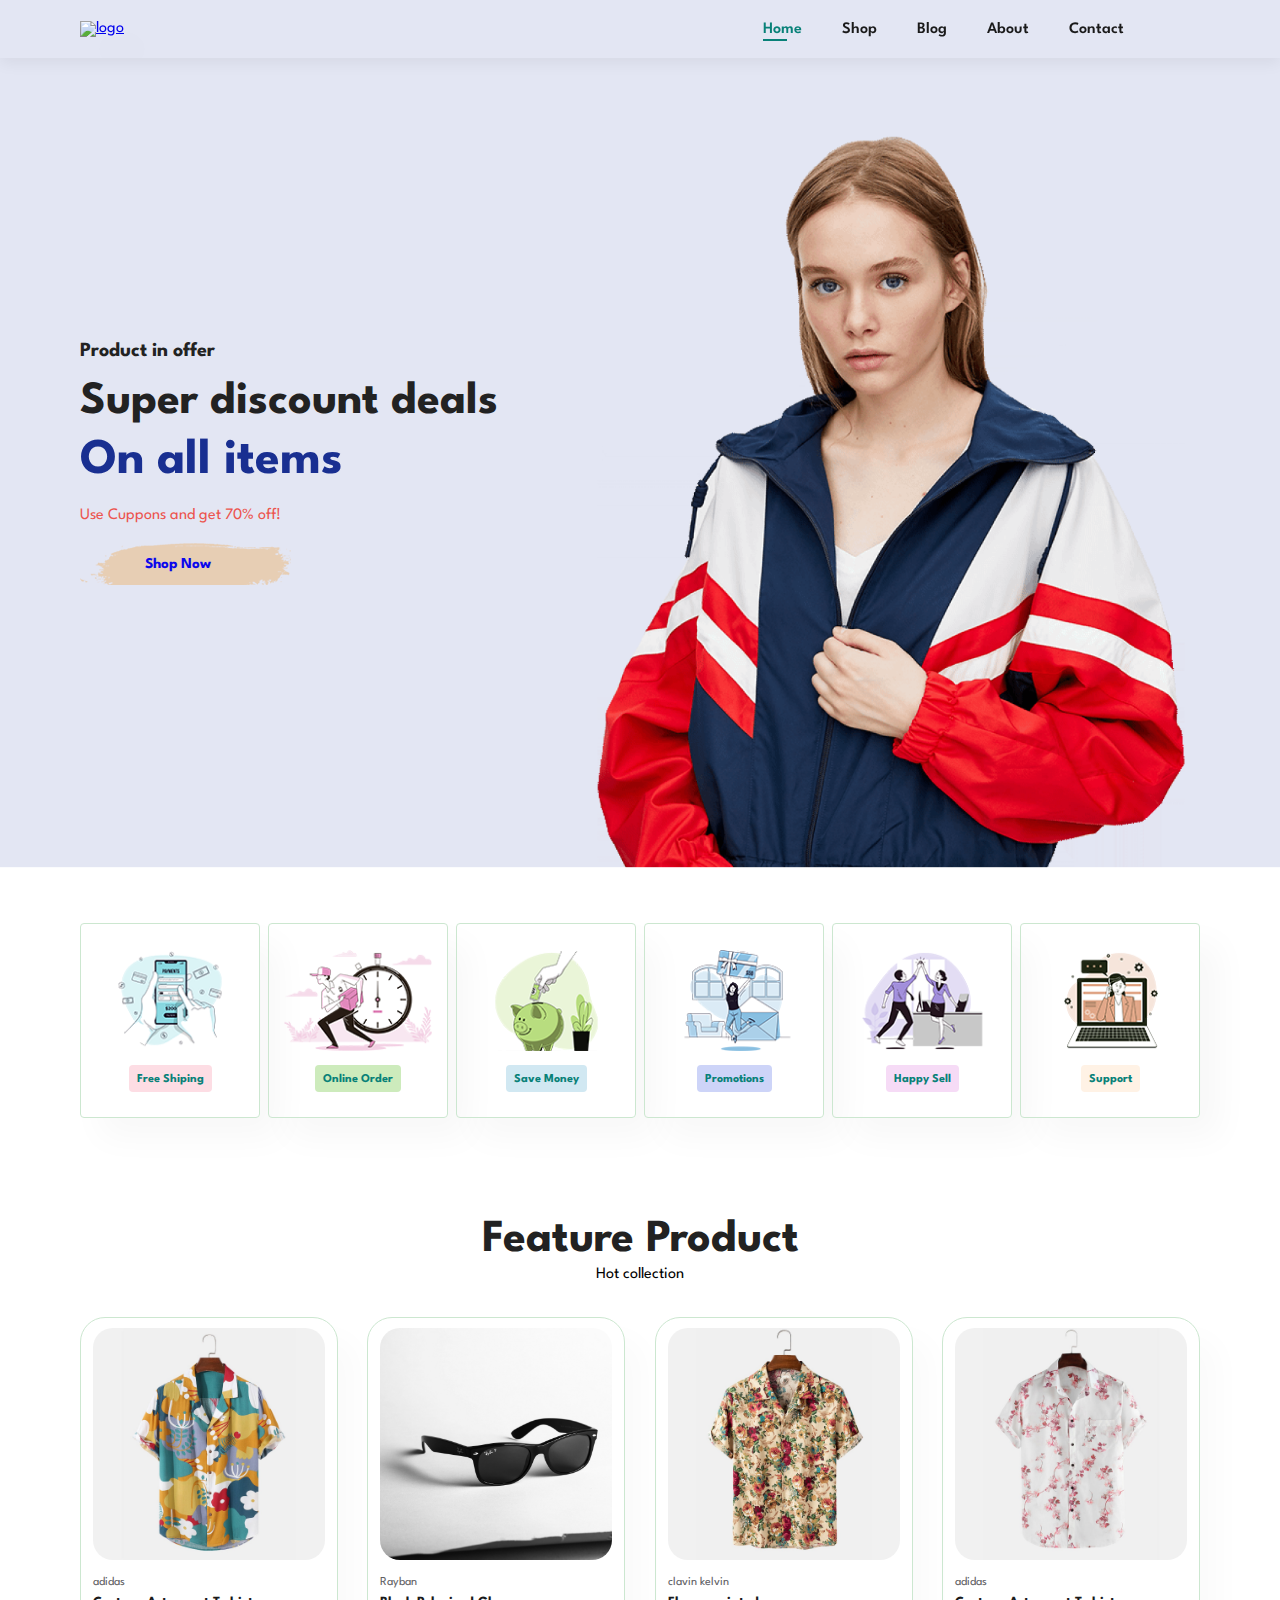
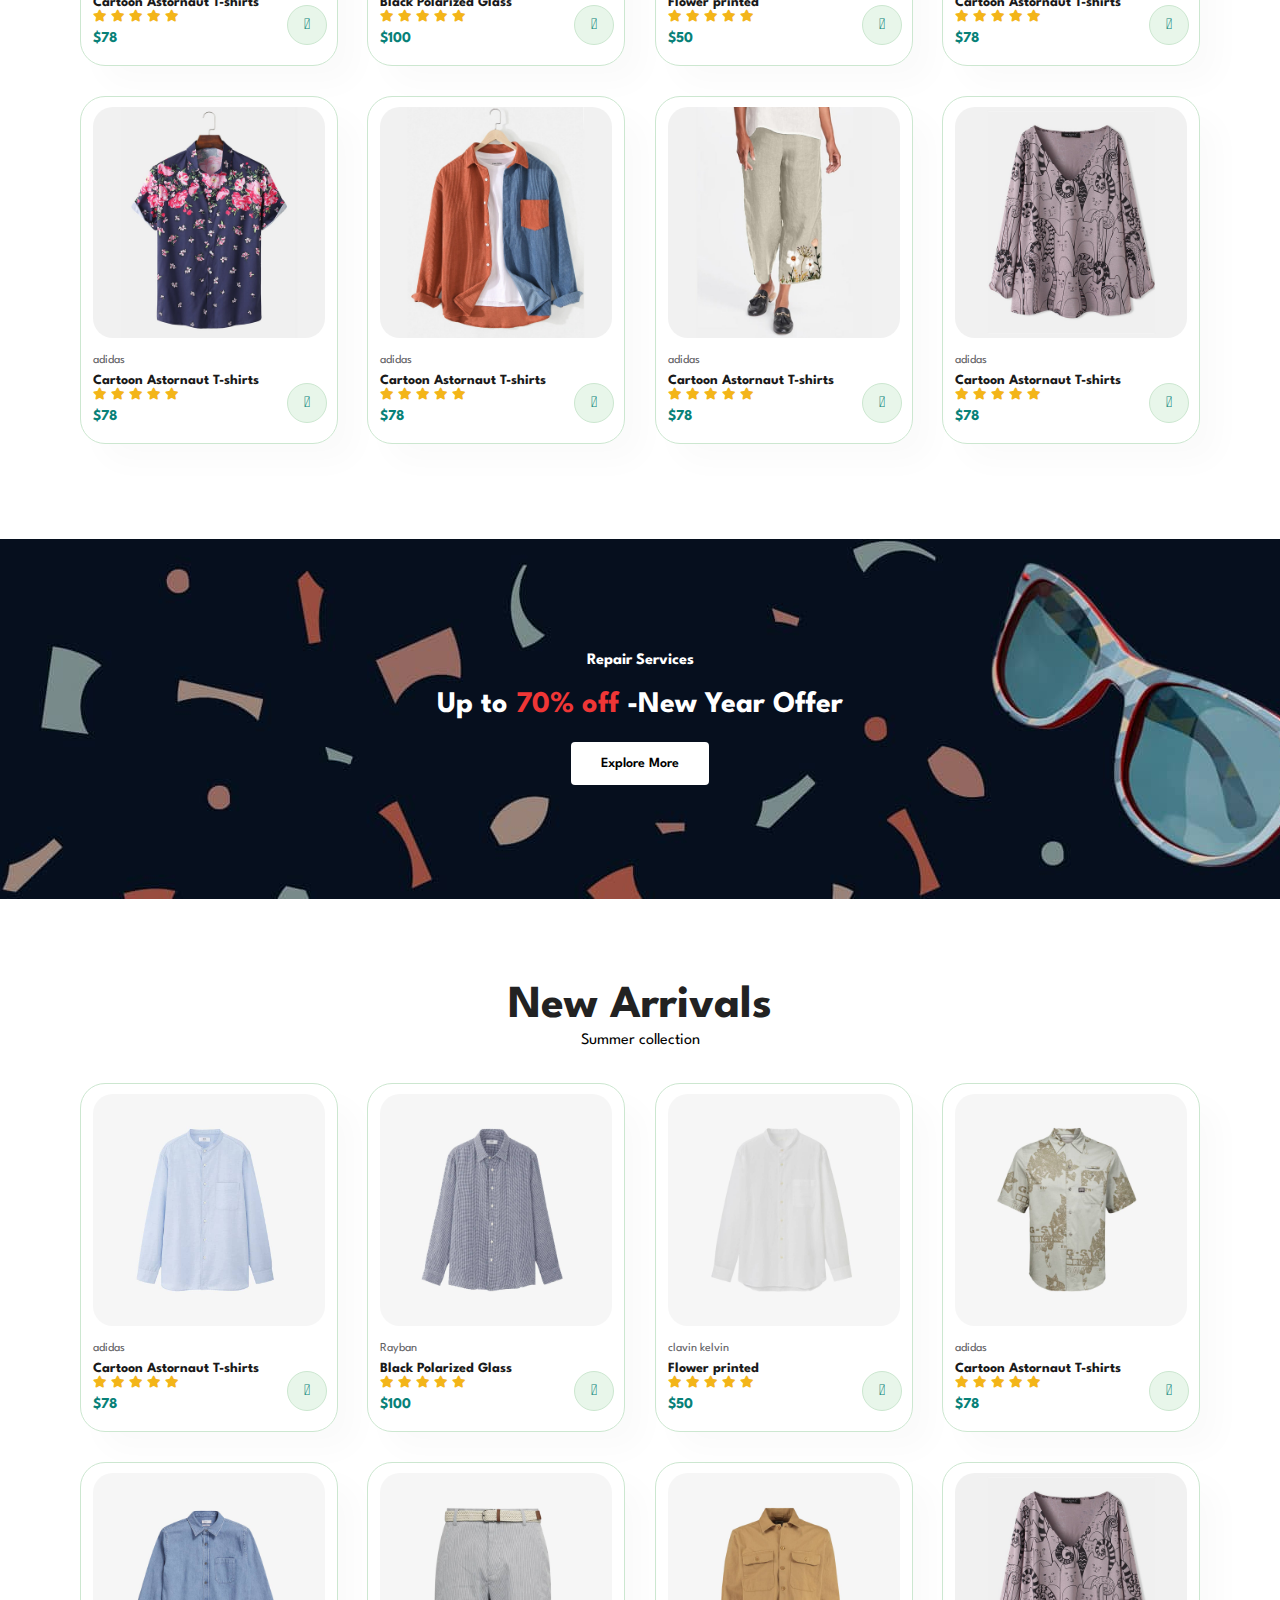
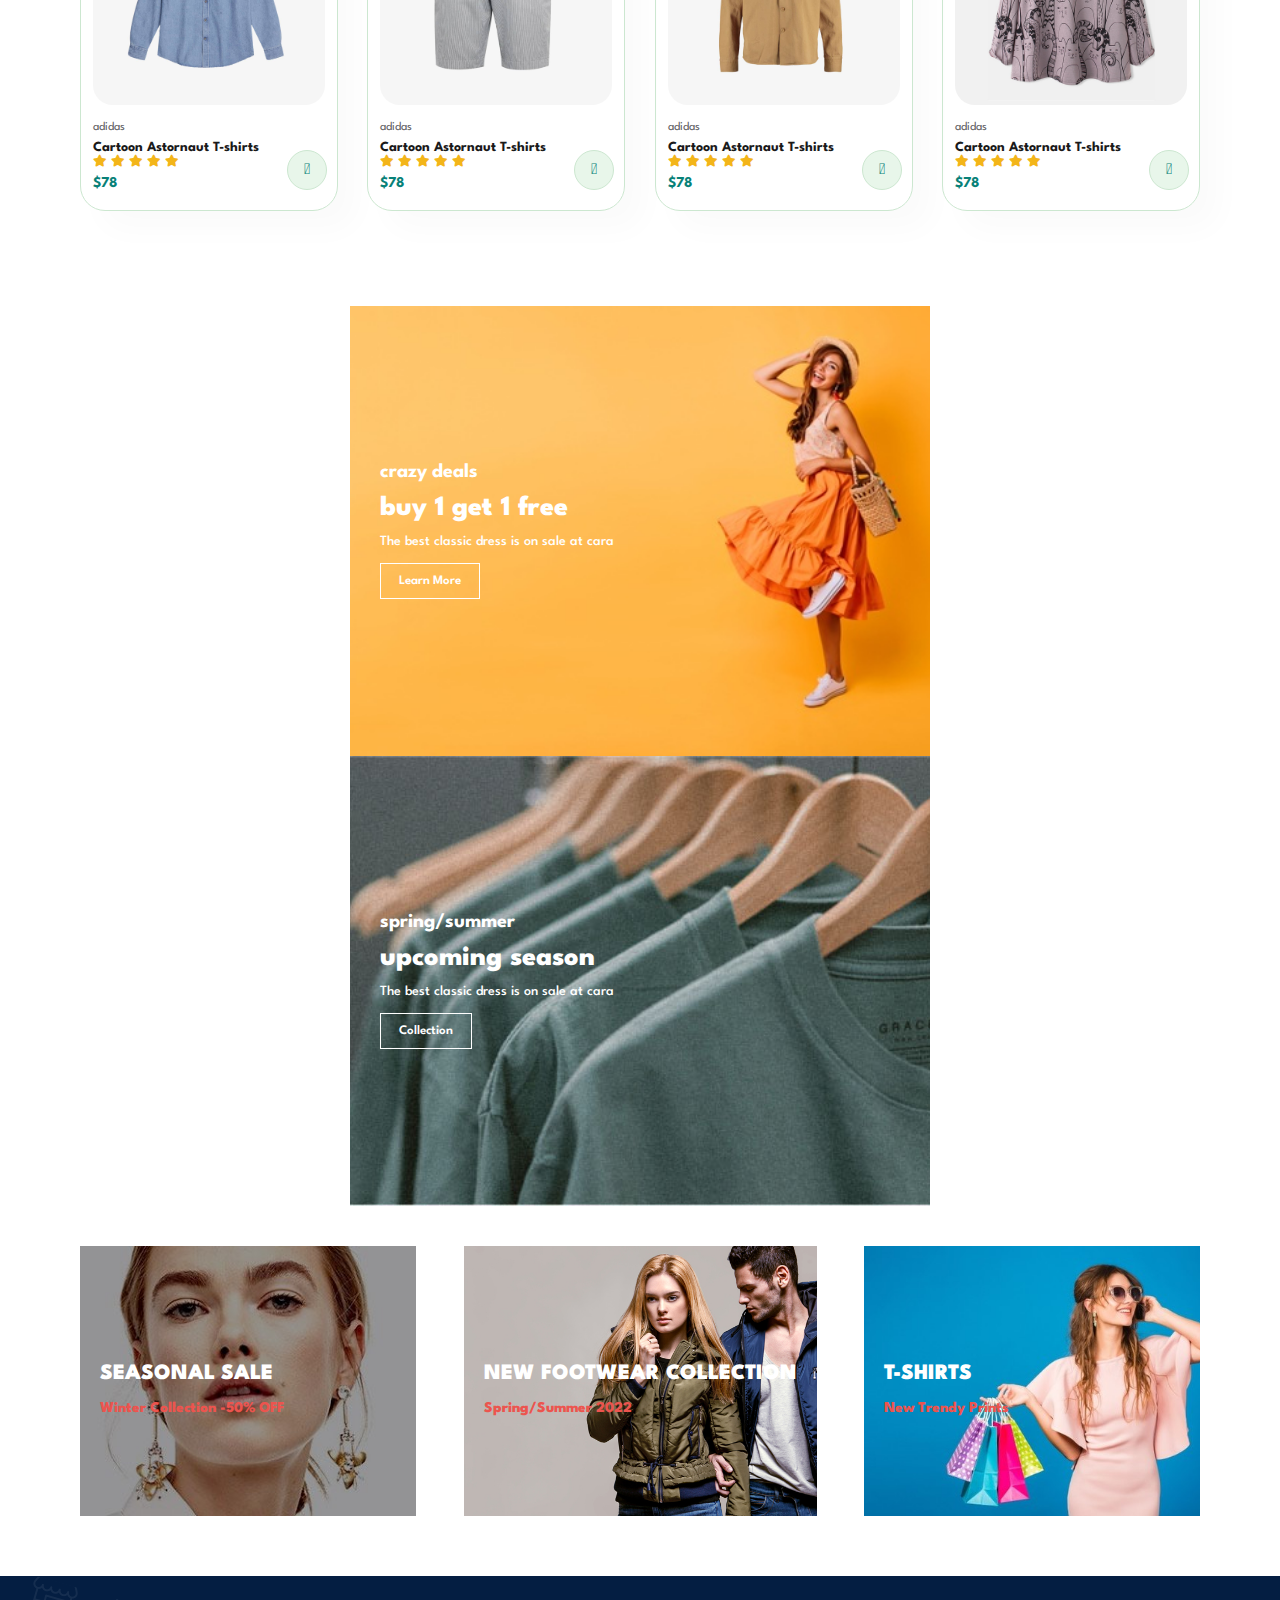
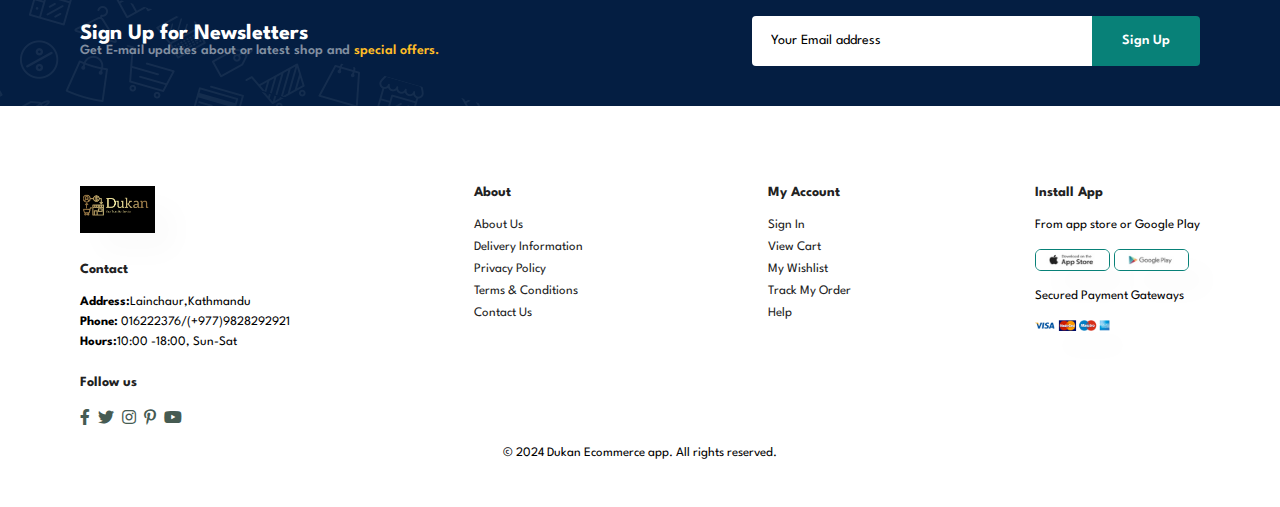
==== new_project/index.html @ 1e6bacb8 "Ecommerce_project" ====
<!DOCTYPE html>
<html lang="en">

<head>
    <meta charset="UTF-8">
    <meta name="viewport" content="width=device-width, initial-scale=1.0">
    <title>Ecommererce Website</title>
    <link rel="stylesheet" href="https://pro.fontawesome.com/releases/v5.10.0/css/all.css" />
    <link rel="stylesheet" href="style.css">
</head>

<body>
    <section id="header">
        <a href="#"><img src="images\logoorg.png" alt="logo"></a>
        <div>
            <ul id="navbar">
                <li><a class='active' href="index.html">Home</a></li>
                <li><a href="shop.html">Shop</a></li>
                <li><a href="blog.html">Blog</a></li>
                <li><a href="about.html">About</a></li>
                <li><a href="contact.html">Contact</a></li>
                <li id="lg-bag"><a href="cart.html"><i class="far fa-shopping-cart"></i></a></li>
                <a href="#" id="close"><i class="far fa-times"></i></a>
            </ul>
        </div>
        <div id="mobile">
            <a href="cart.html"><i class="fas fa-shopping-cart"></i></a>
            <i id="bar" class="fas fa-outdent"></i>

        </div>

    </section>
    <section id="hero">
        <h4>Product in offer</h4>
        <h2>Super discount deals</h2>
        <h1>On all items</h1>
        <p>Use Cuppons and get 70% off!</p>
        <button>Shop Now</button>
    </section>
    <section id="feature" class="section-p1">
        <div class="fe-box">
            <img src="images/feature/f1.png" alt="">
            <h6>Free Shiping</h6>
        </div>
        <div class="fe-box">
            <img src="images/feature/f2.png" alt="">
            <h6>Online Order</h6>
        </div>
        <div class="fe-box">
            <img src="images/feature/f3.png" alt="">
            <h6>Save Money</h6>
        </div>
        <div class="fe-box">
            <img src="images/feature/f4.png" alt="">
            <h6>Promotions</h6>
        </div>
        <div class="fe-box">
            <img src="images/feature/f5.png" alt="">
            <h6>Happy Sell</h6>
        </div>
        <div class="fe-box">
            <img src="images/feature/f6.png" alt="">
            <h6>Support</h6>
        </div>
    </section>
    <section id="product1" class="section-p1">
        <h2>Feature Product</h2>
        <p>Hot collection</p>
        <div class="pro-container">
            <div class="pro">
                <img src="images/product/f1.jpg" alt="">
                <div class="des">
                    <span>adidas</span>
                    <h5>Cartoon Astornaut T-shirts</h5>
                    <div class="star">
                        <i class="fas fa-star"></i>
                        <i class="fas fa-star"></i>
                        <i class="fas fa-star"></i>
                        <i class="fas fa-star"></i>
                        <i class="fas fa-star"></i>
                    </div>
                    <h4>$78</h4>
                </div>
                <a href="#"><i class="fal fa-shopping-cart cart"></i></a>
            </div>
            <div class="pro">
                <img src="images/product/glass.jpg" alt="">
                <div class="des">
                    <span>Rayban</span>
                    <h5>Black Polarized Glass</h5>
                    <div class="star">
                        <i class="fas fa-star"></i>
                        <i class="fas fa-star"></i>
                        <i class="fas fa-star"></i>
                        <i class="fas fa-star"></i>
                        <i class="fas fa-star"></i>
                    </div>
                    <h4>$100</h4>
                </div>
                <a href="#"><i class="fal fa-shopping-cart cart"></i></a>
            </div>
            <div class="pro">
                <img src="images/product/f3.jpg" alt="">
                <div class="des">
                    <span>clavin kelvin</span>
                    <h5>Flower printed</h5>
                    <div class="star">
                        <i class="fas fa-star"></i>
                        <i class="fas fa-star"></i>
                        <i class="fas fa-star"></i>
                        <i class="fas fa-star"></i>
                        <i class="fas fa-star"></i>
                    </div>
                    <h4>$50</h4>
                </div>
                <a href="#"><i class="fal fa-shopping-cart cart"></i></a>
            </div>
            <div class="pro">
                <img src="images/product/f4.jpg" alt="">
                <div class="des">
                    <span>adidas</span>
                    <h5>Cartoon Astornaut T-shirts</h5>
                    <div class="star">
                        <i class="fas fa-star"></i>
                        <i class="fas fa-star"></i>
                        <i class="fas fa-star"></i>
                        <i class="fas fa-star"></i>
                        <i class="fas fa-star"></i>
                    </div>
                    <h4>$78</h4>
                </div>
                <a href="#"><i class="fal fa-shopping-cart cart"></i></a>
            </div>
            <div class="pro">
                <img src="images/product/f5.jpg" alt="">
                <div class="des">
                    <span>adidas</span>
                    <h5>Cartoon Astornaut T-shirts</h5>
                    <div class="star">
                        <i class="fas fa-star"></i>
                        <i class="fas fa-star"></i>
                        <i class="fas fa-star"></i>
                        <i class="fas fa-star"></i>
                        <i class="fas fa-star"></i>
                    </div>
                    <h4>$78</h4>
                </div>
                <a href="#"><i class="fal fa-shopping-cart cart"></i></a>
            </div>
            <div class="pro">
                <img src="images/product/f6.jpg" alt="">
                <div class="des">
                    <span>adidas</span>
                    <h5>Cartoon Astornaut T-shirts</h5>
                    <div class="star">
                        <i class="fas fa-star"></i>
                        <i class="fas fa-star"></i>
                        <i class="fas fa-star"></i>
                        <i class="fas fa-star"></i>
                        <i class="fas fa-star"></i>
                    </div>
                    <h4>$78</h4>
                </div>
                <a href="#"><i class="fal fa-shopping-cart cart"></i></a>
            </div>
            <div class="pro">
                <img src="images/product/f7.jpg" alt="">
                <div class="des">
                    <span>adidas</span>
                    <h5>Cartoon Astornaut T-shirts</h5>
                    <div class="star">
                        <i class="fas fa-star"></i>
                        <i class="fas fa-star"></i>
                        <i class="fas fa-star"></i>
                        <i class="fas fa-star"></i>
                        <i class="fas fa-star"></i>
                    </div>
                    <h4>$78</h4>
                </div>
                <a href="#"><i class="fal fa-shopping-cart cart"></i></a>
            </div>
            <div class="pro">
                <img src="images/product/f8.jpg" alt="">
                <div class="des">
                    <span>adidas</span>
                    <h5>Cartoon Astornaut T-shirts</h5>
                    <div class="star">
                        <i class="fas fa-star"></i>
                        <i class="fas fa-star"></i>
                        <i class="fas fa-star"></i>
                        <i class="fas fa-star"></i>
                        <i class="fas fa-star"></i>
                    </div>
                    <h4>$78</h4>
                </div>
                <a href="#"><i class="fal fa-shopping-cart cart"></i></a>
            </div>
        </div>
    </section>
    <section id="banner" class="section-m1">
        <h4>Repair Services</h4>
        <h2>Up to <span>70% off</span> -New Year Offer</h2>
        <button class="normal">Explore More</button>
    </section>
    <section id="product1" class="section-p1">
        <h2>New Arrivals</h2>
        <p>Summer collection</p>
        <div class="pro-container">
            <div class="pro">
                <img src="images/product/n1.jpg" alt="">
                <div class="des">
                    <span>adidas</span>
                    <h5>Cartoon Astornaut T-shirts</h5>
                    <div class="star">
                        <i class="fas fa-star"></i>
                        <i class="fas fa-star"></i>
                        <i class="fas fa-star"></i>
                        <i class="fas fa-star"></i>
                        <i class="fas fa-star"></i>
                    </div>
                    <h4>$78</h4>
                </div>
                <a href="#"><i class="fal fa-shopping-cart cart"></i></a>
            </div>
            <div class="pro">
                <img src="images/product/n2.jpg" alt="">
                <div class="des">
                    <span>Rayban</span>
                    <h5>Black Polarized Glass</h5>
                    <div class="star">
                        <i class="fas fa-star"></i>
                        <i class="fas fa-star"></i>
                        <i class="fas fa-star"></i>
                        <i class="fas fa-star"></i>
                        <i class="fas fa-star"></i>
                    </div>
                    <h4>$100</h4>
                </div>
                <a href="#"><i class="fal fa-shopping-cart cart"></i></a>
            </div>
            <div class="pro">
                <img src="images/product/n3.jpg" alt="">
                <div class="des">
                    <span>clavin kelvin</span>
                    <h5>Flower printed</h5>
                    <div class="star">
                        <i class="fas fa-star"></i>
                        <i class="fas fa-star"></i>
                        <i class="fas fa-star"></i>
                        <i class="fas fa-star"></i>
                        <i class="fas fa-star"></i>
                    </div>
                    <h4>$50</h4>
                </div>
                <a href="#"><i class="fal fa-shopping-cart cart"></i></a>
            </div>
            <div class="pro">
                <img src="images/product/n4.jpg" alt="">
                <div class="des">
                    <span>adidas</span>
                    <h5>Cartoon Astornaut T-shirts</h5>
                    <div class="star">
                        <i class="fas fa-star"></i>
                        <i class="fas fa-star"></i>
                        <i class="fas fa-star"></i>
                        <i class="fas fa-star"></i>
                        <i class="fas fa-star"></i>
                    </div>
                    <h4>$78</h4>
                </div>
                <a href="#"><i class="fal fa-shopping-cart cart"></i></a>
            </div>
            <div class="pro">
                <img src="images/product/n5.jpg" alt="">
                <div class="des">
                    <span>adidas</span>
                    <h5>Cartoon Astornaut T-shirts</h5>
                    <div class="star">
                        <i class="fas fa-star"></i>
                        <i class="fas fa-star"></i>
                        <i class="fas fa-star"></i>
                        <i class="fas fa-star"></i>
                        <i class="fas fa-star"></i>
                    </div>
                    <h4>$78</h4>
                </div>
                <a href="#"><i class="fal fa-shopping-cart cart"></i></a>
            </div>
            <div class="pro">
                <img src="images/product/n6.jpg" alt="">
                <div class="des">
                    <span>adidas</span>
                    <h5>Cartoon Astornaut T-shirts</h5>
                    <div class="star">
                        <i class="fas fa-star"></i>
                        <i class="fas fa-star"></i>
                        <i class="fas fa-star"></i>
                        <i class="fas fa-star"></i>
                        <i class="fas fa-star"></i>
                    </div>
                    <h4>$78</h4>
                </div>
                <a href="#"><i class="fal fa-shopping-cart cart"></i></a>
            </div>
            <div class="pro">
                <img src="images/product/n7.jpg" alt="">
                <div class="des">
                    <span>adidas</span>
                    <h5>Cartoon Astornaut T-shirts</h5>
                    <div class="star">
                        <i class="fas fa-star"></i>
                        <i class="fas fa-star"></i>
                        <i class="fas fa-star"></i>
                        <i class="fas fa-star"></i>
                        <i class="fas fa-star"></i>
                    </div>
                    <h4>$78</h4>
                </div>
                <a href="#"><i class="fal fa-shopping-cart cart"></i></a>
            </div>
            <div class="pro">
                <img src="images/product/f8.jpg" alt="">
                <div class="des">
                    <span>adidas</span>
                    <h5>Cartoon Astornaut T-shirts</h5>
                    <div class="star">
                        <i class="fas fa-star"></i>
                        <i class="fas fa-star"></i>
                        <i class="fas fa-star"></i>
                        <i class="fas fa-star"></i>
                        <i class="fas fa-star"></i>
                    </div>
                    <h4>$78</h4>
                </div>
                <a href="#"><i class="fal fa-shopping-cart cart"></i></a>
            </div>
        </div>
    </section>
    <section id="sm-banner" class="section-p1">
        <div class="banner-box">
            <h4>crazy deals</h4>
            <h2>buy 1 get 1 free</h2>
            <span>The best classic dress is on sale at cara</span>
            <button class="white">Learn More</button>
        </div>
        <div class="banner-box banner-box2">
            <h4>spring/summer</h4>
            <h2>upcoming season</h2>
            <span>The best classic dress is on sale at cara</span>
            <button class="white">Collection</button>
        </div>
    </section>
    <section id="banner3">
        <div class="banner-box">
            <h2>SEASONAL SALE</h2>
            <h3>Winter Collection -50% OFF</h3>
        </div>
        <div class="banner-box banner-box2">
            <h2>NEW FOOTWEAR COLLECTION</h2>
            <h3>Spring/Summer 2022</h3>
        </div>
        <div class="banner-box banner-box3">
            <h2>T-SHIRTS</h2>
            <h3>New Trendy Prints </h3>
        </div>
    </section>
    <section id="newsletters" class="section-p1 section-m1">
        <div class="newstext">
            <h4>Sign Up for Newsletters</h4>
            <p>Get E-mail updates about or latest shop and <span>special offers.</span></p>
        </div>
        <div class="form">
            <input type="text" value='Your Email address'>
            <button class="normal">Sign Up</button>
        </div>
    </section>
    <footer class="section-p1">
        <div class="col">
            <img class="logo" src="images\logoorg.PNG" alt="">
            <h4>Contact</h4>
            <p><strong>Address:</strong>Lainchaur,Kathmandu</p>
            <p><strong>Phone:</strong> 016222376/(+977)9828292921</p>
            <p><strong>Hours:</strong>10:00 -18:00, Sun-Sat</p>
            <div class="follow">
                <h4>Follow us</h4>
                <div class="icon">
                    <i class="fab fa-facebook-f"></i>
                    <i class="fab fa-twitter"></i>
                    <i class="fab fa-instagram"></i>
                    <i class="fab fa-pinterest-p"></i>
                    <i class="fab fa-youtube"></i>
                </div>
            </div>
        </div>

        <div class="col">
            <h4>About</h4>
            <a href="#">About Us</a>
            <a href="#">Delivery Information</a>
            <a href="#">Privacy Policy</a>
            <a href="#">Terms & Conditions</a>
            <a href="#">Contact Us</a>
        </div>

        <div class="col">
            <h4>My Account</h4>
            <a href="#">Sign In </a>
            <a href="#">View Cart</a>
            <a href="#">My Wishlist</a>
            <a href="#">Track My Order</a>
            <a href="#">Help</a>
        </div>

        <div class="col install">
            <h4>Install App</h4>
            <p>From app store or Google Play</p>
            <div class="row">
                <img src="images/pay/app.jpg" alt="">
                <img src="images/pay/play.jpg" alt="">
            </div>
            <p>Secured Payment Gateways</p>
            <img src="images/pay/pay.png" alt="">
        </div>

        <div class="copyright">
            <p>© 2024 Dukan Ecommerce app. All rights reserved.</p>
        </div>
    </footer>


    <script src="script.js"></script>
</body>

</html>
---- new_project/style.css ----
@import url("https://fonts.googleapis.com/css2?family=Spartan:wght@100;200;300;400;500;600;700;800;900&display=swap");

* {
    margin: 0;
    padding: 0;
    box-sizing: border-box;
    font-family: "Spartan", sans-serif;
}

/* Global Styles */

h1 {
    font-size: 50px;
    line-height: 64px;
    color: #222;
}

h2 {
    font-size: 46px;
    line-height: 54px;
    color: #222;
}

h4 {
    font-size: 20px;
    color: #222;
}

h6 {
    font-weight: 700;
    font-size: 12px;
}

/* Home Page */
#hero p {
    font-size: 16px;
    color: #ec544e;
    margin: 15px 0 20px 0;
}


.section-p1 {
    padding: 40px 80px;
}

.section-m1 {
    margin: 40px 0;
}

button.normal {
    font-size: 14px;
    font-weight: 600;
    padding: 15px 30px;
    color: #000;
    background-color: #fff;
    border-radius: 4px;
    cursor: pointer;
    border: none;
    outline: none;
    transition: 0.2s;
}

button.white {
    font-size: 13px;
    font-weight: 600;
    padding: 11px 18px;
    color: #fff;
    background-color: transparent;
    cursor: pointer;
    border: 1px solid #fff;
    outline: none;
    transition: 0.2s;
}


body {
    width: 100%;
}

/* header section */

#header {
    display: flex;
    align-items: center;
    justify-content: space-between;
    padding: 20px 80px;
    background: #E3E6F3;
    box-shadow: 0 5px 15px rgba(0, 0, 0, 0.06);
    z-index: 999;
    position: sticky;
    top: 0;
    left: 0;
}

#header img {
    /*logo*/
    width: 75px;
    cursor: pointer;
    box-shadow: 20px 20px 30px rgba(0, 0, 0, 0.02);
}

#navbar {
    display: flex;
    align-items: center;
    justify-content: center;
}

#navbar li {
    list-style: None;
    padding: 0 20px;
    position: relative;

}

#navbar li a {
    text-decoration: None;
    font-size: 16px;
    font-weight: 600;
    color: #1a1a1a;
    transition: 0.3s ease;

}

#navbar li a:hover,
#navbar li a.active {
    color: #088178;
}

#navbar li a.active::after,
#navbar li a:hover::after {
    content: "";
    width: 30%;
    height: 2px;
    background: #088178;
    position: absolute;
    bottom: -4px;
    left: 20px;

}

#mobile {
    display: none;
    align-items: center;
}

#close {
    display: none;
}

#hero {
    background-image: url('images/hero4.png');
    height: 90vh;
    width: 100%;
    background-size: cover;
    background-position: top 25% right 0;
    padding: 0 80px;
    display: flex;
    flex-direction: column;
    align-items: flex-start;
    justify-content: center;
}

#hero h4 {
    padding-bottom: 15px;
}

#hero h1 {
    color: #192f91;

}

#hero button {
    background-image: url('images/button.png');
    background-color: transparent;
    color: #0b07ec;
    border: 0;
    padding: 14px 80px 14px 65px;
    background-repeat: no-repeat;
    cursor: pointer;
    font-weight: 700;
    font-size: 15px;
}

#feature {
    display: flex;
    align-items: center;
    justify-content: space-between;
    flex-wrap: wrap;
}

#feature .fe-box {
    width: 180px;
    text-align: center;
    padding: 25px 15px;
    box-shadow: 20px 20px 34px rgba(0, 0, 0, 0.03);
    border: 1px solid #cce7d0;
    border-radius: 4px;
    margin: 15px 0;

}

#feature .fe-box:hover {
    box-shadow: 10px 10px 54px rgba(70, 62, 221, 0.1);
}

#feature .fe-box img {
    width: 100%;
    margin-bottom: 10px;
}

#feature .fe-box h6 {
    display: inline-block;
    padding: 9px 8px 6px 8px;
    line-height: 1;
    border-radius: 4px;
    color: #088178;
    background-color: #fddde4;
}

#feature .fe-box:nth-child(2) h6 {
    background-color: #cdebbc;
}

#feature .fe-box:nth-child(3) h6 {
    background-color: #d1e8f2;
}

#feature .fe-box:nth-child(4) h6 {
    background-color: #cdd4f8;
}

#feature .fe-box:nth-child(5) h6 {
    background-color: #f6dbf6;
}

#feature .fe-box:nth-child(6) h6 {
    background-color: #fff2e5;
}

#product1 {
    text-align: center;

}

#product1 .pro-container {
    display: flex;
    justify-content: space-between;
    padding-top: 20px;
    flex-wrap: wrap;
}

#product1 .pro {
    width: 23%;
    min-width: 250px;
    padding: 10px 12px;
    border: 1px solid #cce7d0;
    border-radius: 25px;
    cursor: pointer;
    box-shadow: 20px 20px 30px rgba(0, 0, 0, 0.02);
    margin: 15px 0;
    transition: 0.2s ease;
    position: relative;
}

#product1 .pro:hover {
    box-shadow: 20px 20px 30px rgba(0, 0, 0, 0.06);
}


#product1 .pro img {
    width: 100%;
    border-radius: 20px;

}

#product1 .pro .des {
    text-align: start;
    padding: 10px 0
}

#product1 .pro .des span {
    color: #606063;
    font-size: 12px;
}

#product1 .pro .des h5 {
    padding-top: 7px;
    color: #1a1a1a;
    font-size: 14px;
}

#product1 .pro .des i {
    font-size: 12px;
    color: rgb(243, 181, 25);
}

#product1 .pro .des h4 {
    padding-top: 7px;
    font-size: 15px;
    font-weight: 700;
    color: #088178;
}

#product1 .pro .cart {
    width: 40px;
    height: 40px;
    line-height: 40px;
    border-radius: 50px;
    background-color: #e8f6ea;
    font-weight: 500;
    color: #088178;
    border: 1px solid #cce7d0;
    position: absolute;
    bottom: 20px;
    right: 10px;
}

#banner {
    display: flex;
    flex-direction: column;
    justify-content: center;
    align-items: center;
    text-align: center;
    background-image: url('images/banner/b2.jpg');
    width: 100%;
    height: 40vh;
    background-size: cover;
    background-position: center;
}

#banner h4 {
    color: #fff;
    font-size: 16px;
}

#banner h2 {
    color: #fff;
    font-size: 30px;
    padding: 10px 0;

}

#banner h2 span {
    color: #ef3636;
}

#banner button:hover {
    background: #088178;
    color: #fff;

}

#sm-banner {
    display: flex;
    justify-content: space-around;
    flex-wrap: wrap;
}

#sm-banner .banner-box {
    display: flex;
    flex-direction: column;
    justify-content: center;
    align-items: flex-start;
    background-image: url('images/banner/b17.jpg');
    min-width: 580px;
    height: 50vh;
    background-size: cover;
    background-position: center;
    padding: 30px;
}

#sm-banner .banner-box2 {
    background-image: url('images/banner/b10.jpg');
}

#sm-banner h4 {
    color: #fff;
    font-size: 20px;
    font-weight: 300px;
}

#sm-banner h2 {
    color: #fff;
    font-size: 28px;
    font-weight: 800;
}

#sm-banner span {
    color: #fff;
    font-size: 14px;
    font-weight: 500;
    padding-bottom: 15px;
}

#sm-banner .banner-box:hover button {
    background-color: #088178;
    border: 1px solid #088178;
}

#banner3 {
    display: flex;
    justify-content: space-between;
    flex-wrap: wrap;
    padding: 0 80px;

}

#banner3 .banner-box {
    display: flex;
    flex-direction: column;
    justify-content: center;
    align-items: flex-start;
    background-image: url('images/banner/b7.jpg');
    min-width: 30%;
    height: 30vh;
    background-size: cover;
    background-position: center;
    padding: 20px;
    margin-bottom: 20px;
}

#banner3 .banner-box2 {
    background-image: url('images/banner/b4.jpg');
}

#banner3 .banner-box3 {
    background-image: url('images/banner/b18.jpg');
}

#banner3 h2 {
    color: #fff;
    font-weight: 900;
    font-size: 22px;
}

#banner3 h3 {
    color: #ec544e;
    font-weight: 800;
    font-size: 15px;
}

#newsletters {
    display: flex;
    justify-content: space-between;
    flex-wrap: wrap;
    align-items: center;
    background-image: url('images/banner/b14.png');
    background-repeat: no-repeat;
    position: 20% 30%;
    background-color: #041e42;
}

#newsletters h4 {
    font-size: 22px;
    font-weight: 700;
    color: #fff;

}

#newsletters p {
    font-size: 14px;
    font-weight: 600;
    color: #818ea0;
}

#newsletters .form {
    display: flex;
    width: 40%
}

#newsletters p span {
    color: #ffbd27;
}

#newsletters input {
    height: 3.125rem;
    padding: 0 1.25em;
    font-size: 14px;
    width: 100%;
    border: 1px solid transparent;
    border-radius: 4px;
    outline: none;
    border-top-right-radius: 0;
    border-bottom-right-radius: 0;
}

#newsletters button {
    background-color: #088178;
    color: #fff;
    white-space: nowrap;
    border-top-left-radius: 0;
    border-bottom-left-radius: 0;
}

.col img {
    width: 75px;
    cursor: pointer;
    box-shadow: 20px 20px 30px rgba(0, 0, 0, 0.02);
}

footer {
    display: flex;
    flex-wrap: wrap;
    justify-content: space-between;
}

footer .col {
    display: flex;
    flex-direction: column;
    align-items: flex-start;
    margin-bottom: 20px;
}

footer .logo {
    margin-bottom: 30px;
}

footer h4 {
    font-size: 14px;
    padding-bottom: 20px;
}

footer p {
    font-size: 13px;
    margin: 0 0 8px 0;
}

footer a {
    font-size: 13px;
    text-decoration: none;
    color: #222;
    margin-bottom: 10px;
}

footer .follow {
    margin-top: 20px;
}

footer .follow i {
    color: #465b52;
    padding-right: 4px;
    cursor: pointer;
}

footer .install .row img {
    border: 1px solid #088178;
    border-radius: 6px;
}

footer .install img {
    margin: 10px 0 15px 0;
}

footer .follow i:hover,
footer a:hover {
    color: #088178;
}

footer .copyright {
    width: 100%;
    text-align: center;
}

/* Shop Page */

#page-header {
    background-image: url("images/banner/b1.jpg");
    width: 100%;
    height: 40vh;
    background-size: cover;
    display: flex;
    justify-content: center;
    text-align: center;
    flex-direction: column;
    padding: 14px;
}

#page-header h2,
#page-header p {
    color: #fff;

}

#pagination {
    text-align: center;
}

#pagination a {
    text-decoration: none;
    background-color: #088178;
    padding: 15px 20px;
    border-radius: 4px;
    color: white;
}

#pagination a i {
    font-size: 16px;
    font-weight: 600;
}

/* Single Product */
#prodetails {
    display: flex;
    margin-top: 20px;
}

#prodetails .single-pro-image {
    width: 40%;
    margin-right: 50px;
}

.small-img-group {
    display: flex;
    justify-content: space-between;
}

.small-img-col {
    flex-basis: 24%;
    cursor: pointer;
}

#prodetails .single-pro-details {
    width: 50%;
    padding-top: 30px;
}

#prodetails .single-pro-details h4 {
    padding: 40px 0 20px 0;
}

#prodetails .single-pro-details h2 {
    font-size: 26px;
}

#prodetails .single-pro-details select {
    display: block;
    padding: 5px 10px;
    margin-bottom: 10px;
}

#prodetails .single-pro-details input {
    width: 50px;
    height: 47px;
    padding-left: 10px;
    font-size: 16px;
    margin-right: 10px;
}

#prodetails .single-pro-details input:focus {
    outline: none;
}

#prodetails .single-pro-details button {
    background: #088178;
    color: #fff;
}

#prodetails .single-pro-details span {
    line-height: 25px;
}

/* Blog Page */
#page-header.blog-header {
    background-image: url('images/banner/b19.jpg');
}

#blog {
    padding: 150px 150px 0 150px;
}

#blog .blog-box {
    display: flex;
    align-items: center;
    width: 100%;
    position: relative;
    padding-bottom: 90px;
}

#blog .blog-img {
    width: 50%;
    margin-right: 40px;
}

#blog img {
    width: 100%;
    height: 300px;
    object-fit: cover;
}

#blog .blog-details {
    width: 50%;

}

#blog .blog-details a {
    text-decoration: none;
    font-size: 11px;
    color: #000;
    font-weight: 700;
    position: relative;
    transition: 0.3s;
}

#blog .blog-details a::after {
    content: "";
    width: 50px;
    height: 1px;
    background-color: #000;
    position: absolute;
    top: 4px;
    right: -60px;

}

#blog .blog-details a:hover {
    color: #088178;
}

#blog .blog-details a:hover::after {
    background-color: #088178;
}

#blog .blog-box h1 {
    position: absolute;
    top: -40px;
    left: 0;
    font-size: 70px;
    font-weight: 700;
    color: #c9cbce;
    z-index: -10;
}

/* About Page */
#page-header.about-header {
    background-image: url('images/about/banner.png');
}

#about-head {
    display: flex;
    align-items: center;
}

#about-head img {
    width: 50%;
    height: auto;

}

#about-head div {
    padding-left: 40px;
}

#about-app h1 {
    text-align: center;
}

#about-app .video {
    width: 70%;
    height: 100%;
    margin: 30px auto 0 auto;
}

#about-app .video video {
    width: 100%;
    height: 100%;
    border-radius: 20px;
}

/* Contact page */
#contact-details {
    display: flex;
    align-items: center;
    justify-content: space-between;
}

#contact-details .details {
    width: 40%;
}

#contact-details .details span,
#form-details form span {
    font-size: 12px;
}

#contact-details .details h2,
#form-details form h2 {
    font-size: 26px;
    line-height: 35px;
    padding: 20px 0;
}

#contact-details .details h3 {
    font-size: 16px;
    padding-bottom: 15px;
}

#contact-details .details li {
    list-style: none;
    display: flex;
    padding: 10px 0;
}

#contact-details .details li i {
    font-size: 14px;
    padding-right: 22px;
}

#contact-details .details li p {
    margin: 0;
    font-size: 14px;
}

#contact-details .map {
    width: 55%;
    height: 400px;
}

#contact-details .map iframe {
    width: 100%;
    height: 100%;
}

#form-details {
    display: flex;
    justify-content: space-between;
    margin: 30px;
    padding: 80px;
    border: 1px solid #e1e1e1;
}

#form-details form {
    width: 65%;
    display: flex;
    flex-direction: column;
    align-items: Flex-start;

}

#form-details form input,
#form-details form textarea {
    width: 100%;
    padding: 12px 15px;
    outline: none;
    margin-bottom: 20px;
    border: 1px solid #e1e1e1;
}

#form-details form button {
    background-color: #088178;
    color: #fff;
}

#form-details .people div {
    padding-bottom: 25px;
    display: flex;
    align-items: flex-start;
}

#form-details .people div img {
    width: 65px;
    height: 65px;
    object-fit: cover;
    margin-right: 15px;
}

#form-details .people div p {
    margin: 0;
    font-size: 13px;
    line-height: 25px;
}

#form-details .people div p span {
    display: block;
    font-size: 16px;
    font-weight: 600;
    color: #000;
}

/* Cart Page */
#cart {
    overflow-x: auto;
}

#cart table {
    width: 100%;
    border-collapse: collapse;
    table-layout: fixed;
    white-space: nowrap;
}

#cart table {
    width: 100%;
    border-collapse: collapse;
    table-layout: fixed;
    white-space: nowrap;
}

#cart table img {
    width: 70px;
}

#cart table td:nth-child(1) {
    width: 100px;
    text-align: center;
}

#cart table td:nth-child(2) {
    width: 150px;
    text-align: center;
}

#cart table td:nth-child(3) {
    width: 250px;
    text-align: center;
}

#cart table td:nth-child(4),
#cart table td:nth-child(5),
#cart table td:nth-child(6) {
    width: 150px;
    text-align: center;
}

#cart table td:nth-child(5) input {
    width: 70px;
    padding: 10px 5px 10px 15px;
}

#cart table thead {
    border: 1px solid #e2e9e1;
    border-left: none;
    border-right: none;
}

#cart table thead td {
    font-weight: 700;
    text-transform: uppercase;
    font-size: 13px;
    padding: 18px 0;
}

#cart table tbody tr td {
    padding-top: 15px;
}

#cart table tbody td {
    font-size: 13px;
}

#cart-add {
    display: flex;
    flex-wrap: wrap;
    justify-content: space-between;
}

#coupon {
    width: 50%;
    margin-bottom: 30px;
}

#coupon h3,
#subtotal {
    padding-bottom: 15px;
}

#coupon input {
    padding: 10px 20px;
    outline: none;
    width: 60%;
    margin-right: 10px;
    border: 1px solid #e2e9e1;
}

#coupon button,
#subtotal button {
    background-color: #088178;
    color: #fff;
    padding: 12px 20px;
}

#subtotal {
    width: 50%;
    margin-bottom: 30px;
    border: 1px solid #e2e9e1;
    padding: 30px;
}

#subtotal table {
    border-collapse: collapse;
    width: 100%;
    margin-bottom: 20px;
}

#subtotal table td {
    width: 50%;
    border: 1px solid #e2e9e1;
    padding: 10px;
    font-size: 13px;
}

/* Start Media Query for home page*/
@media (max-width:799px) {
    .section-p1 {
        padding: 40px 40px;
    }

    #navbar {
        display: flex;
        flex-direction: column;
        align-items: flex-start;
        justify-content: flex-start;
        position: fixed;
        top: 0;
        right: -300px;
        height: 100vh;
        width: 300px;
        background-color: #E3E6F3;
        box-shadow: 0 40px 60px rgba(0, 0, 0, 0.1);
        padding: 80px 0 0 10px;
        transition: 0.3s;
    }

    #navbar.active {
        right: 0px;
    }

    #navbar li {
        margin-bottom: 25px;
    }

    #mobile {
        display: flex;
        align-items: center;
    }

    #mobile i {
        color: #1a1a1a;
        font-size: 24px;
        padding-left: 20px;
    }

    #close {
        display: initial;
        position: absolute;
        top: 30px;
        left: 30px;
        color: #222;
        font-size: 24px;
    }

    #lg-bag {
        display: none;
    }

    #hero {

        height: 70vh;
        padding: 0 80px;
        background-position: top 30% right 30%;
    }

    #feature {
        justify-content: center;

    }

    #feature .fe-box {

        margin: 15px 15px;
    }

    #product1 .pro-container {

        justify-content: center;
        padding-top: 20px;
        flex-wrap: wrap;
    }

    #product1 .pro {
        margin: 15px;

    }

    #banner {

        height: 20vh;

    }

    #sm-banner .banner-box {
        min-width: 100%;
        height: 30vh;
    }

    #banner3 {
        padding: 0 40px;
    }

    #banner3 .banner-box {
        width: 28%;
    }

    #newsletters .form {
        width: 70%;
    }

    /* Contact page */
    #form-details {

        padding: 40px;
    }

    #form-details form {
        width: 50%;

    }
}

/* small screen */
@media (max-width:477px) {
    .section-p1 {
        padding: 20px;
    }

    #header {

        padding: 10px 30px;

    }

    h1 {
        font-size: 38px;

    }

    h2 {
        font-size: 32px;

    }

    #hero {
        height: 70vh;
        padding: 0 20px;
        background-position: 55%;
    }

    #feature {
        justify-content: space-between;
    }

    #feature .fe-box {
        width: 155px;
        margin: 0 0 15px 0;
    }

    #product1 .pro {
        width: 100%;

    }

    #banner {
        height: 40vh;
    }

    #sm-banner .banner-box {
        height: 40vh;
    }

    #sm-banner .banner-box2 {
        margin-top: 20px;
    }

    #banner3 {
        padding: 0 20px;
    }

    #banner3 .banner-box {
        width: 100%;
    }

    #newsletters {
        padding: 40px 20px;
    }

    #newsletters .form {
        width: 100%;
    }

    footer .copyright {
        text-align: start;
    }

    /* Single Product */
    #prodetails {
        display: flex;
        flex-direction: column;
    }

    #prodetails .single-pro-image {
        width: 100%;
        margin-right: 0px;
    }

    #prodetails .single-pro-details {
        width: 100%;
    }

    /* Blog Page */
    #blog {
        padding: 100px 20px 0 20px;
    }

    #blog .blog-box {
        display: flex;
        flex-direction: column;
        align-items: flex-start;

    }

    #blog .blog-img {
        width: 100%;
        margin-right: 0px;
        margin-bottom: 30px;
    }

    #blog .blog-details {
        width: 100%;
    }

    /* About Page */
    #about-head {

        flex-direction: column;
    }

    #about-head img {
        width: 100%;
        margin-bottom: 20px;
    }

    #about-head div {
        padding-left: 0px;
    }

    #about-app .video {
        width: 100%;
    }

    /* Contact */
    #contact-details {
        flex-direction: column;

    }

    #contact-details .details {
        width: 100%;
        margin-bottom: 30px;
    }

    #contact-details .map {
        width: 100%;
    }

    #form-details {
        margin: 10px;
        padding: 30px;
        flex-wrap: wrap;

    }

    #form-details form {
        width: 100%;
        margin-bottom: 30%;
    }

    /* Cart Page*/
    #cart-add {
        flex-direction: column;
    }

    #coupon {
        width: 100%;
    }

    #subtotal {
        width: 100%;
        padding: 20px;
    }
}
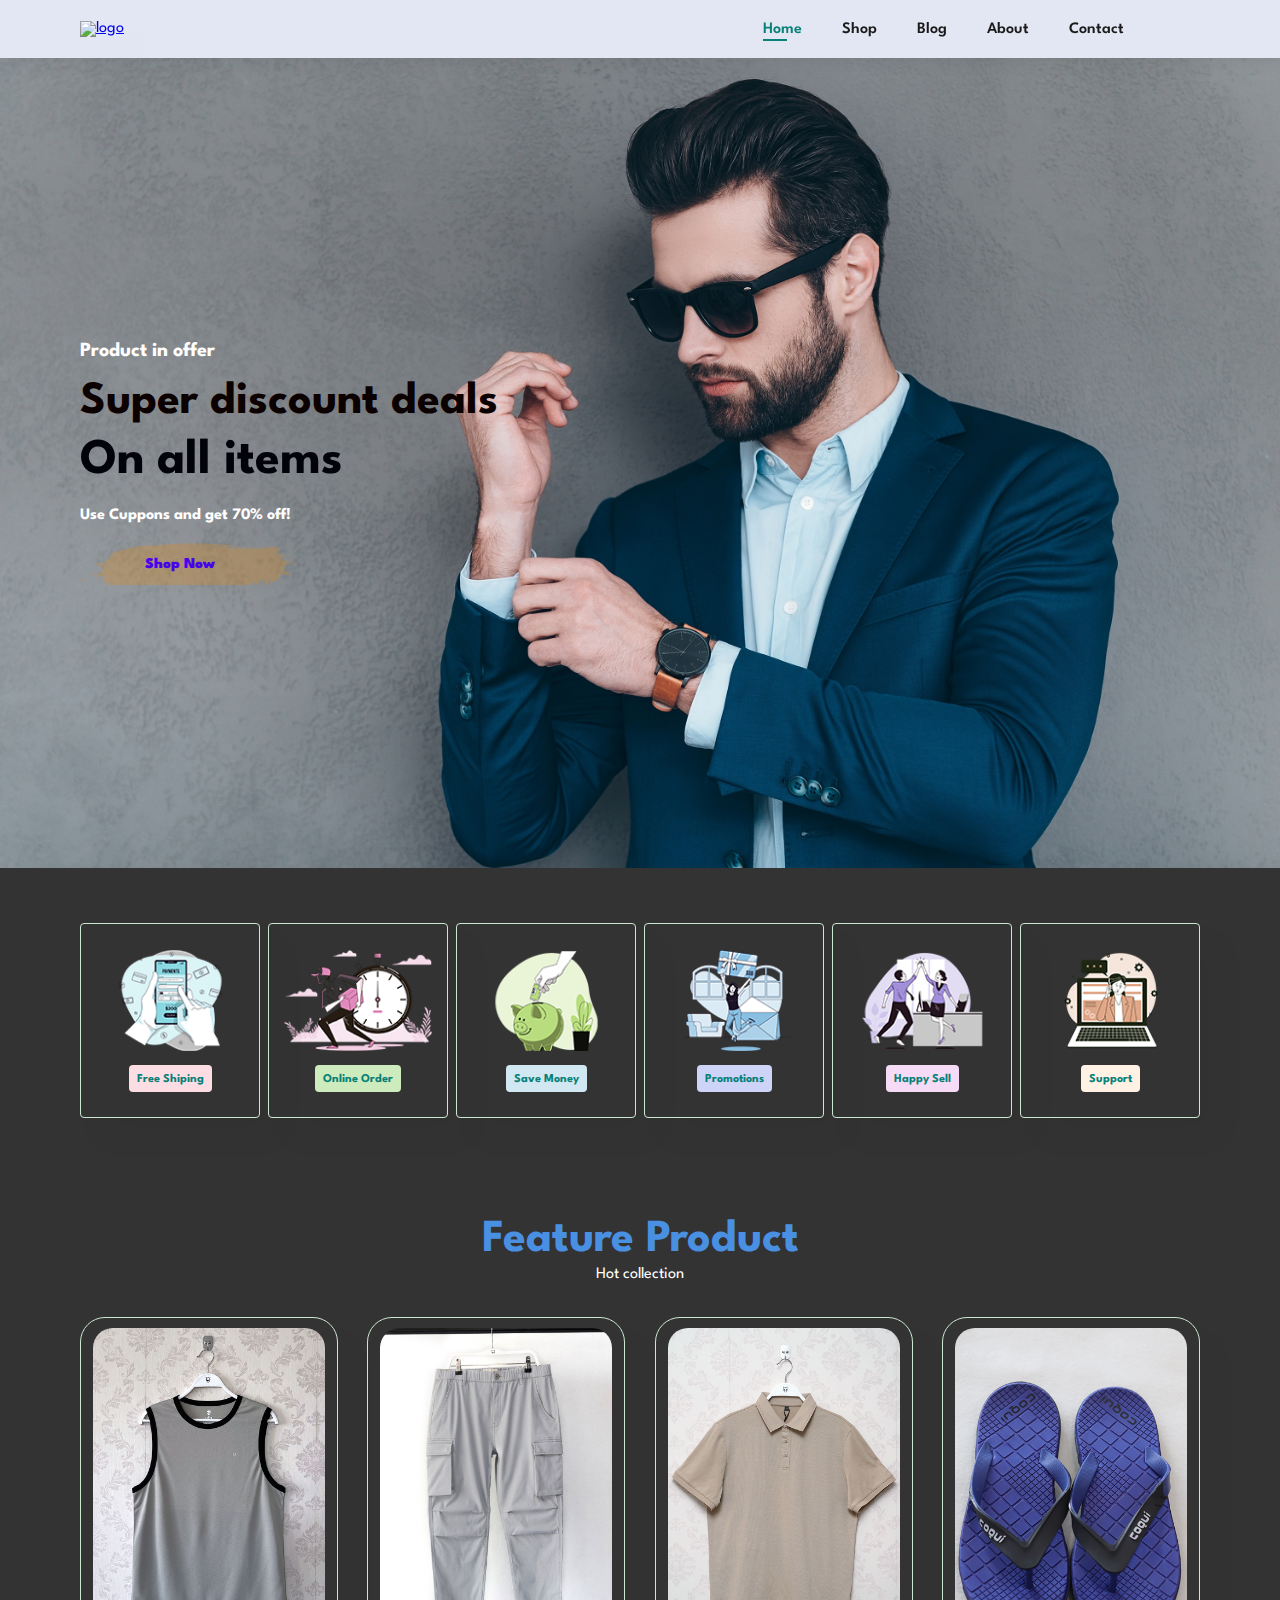
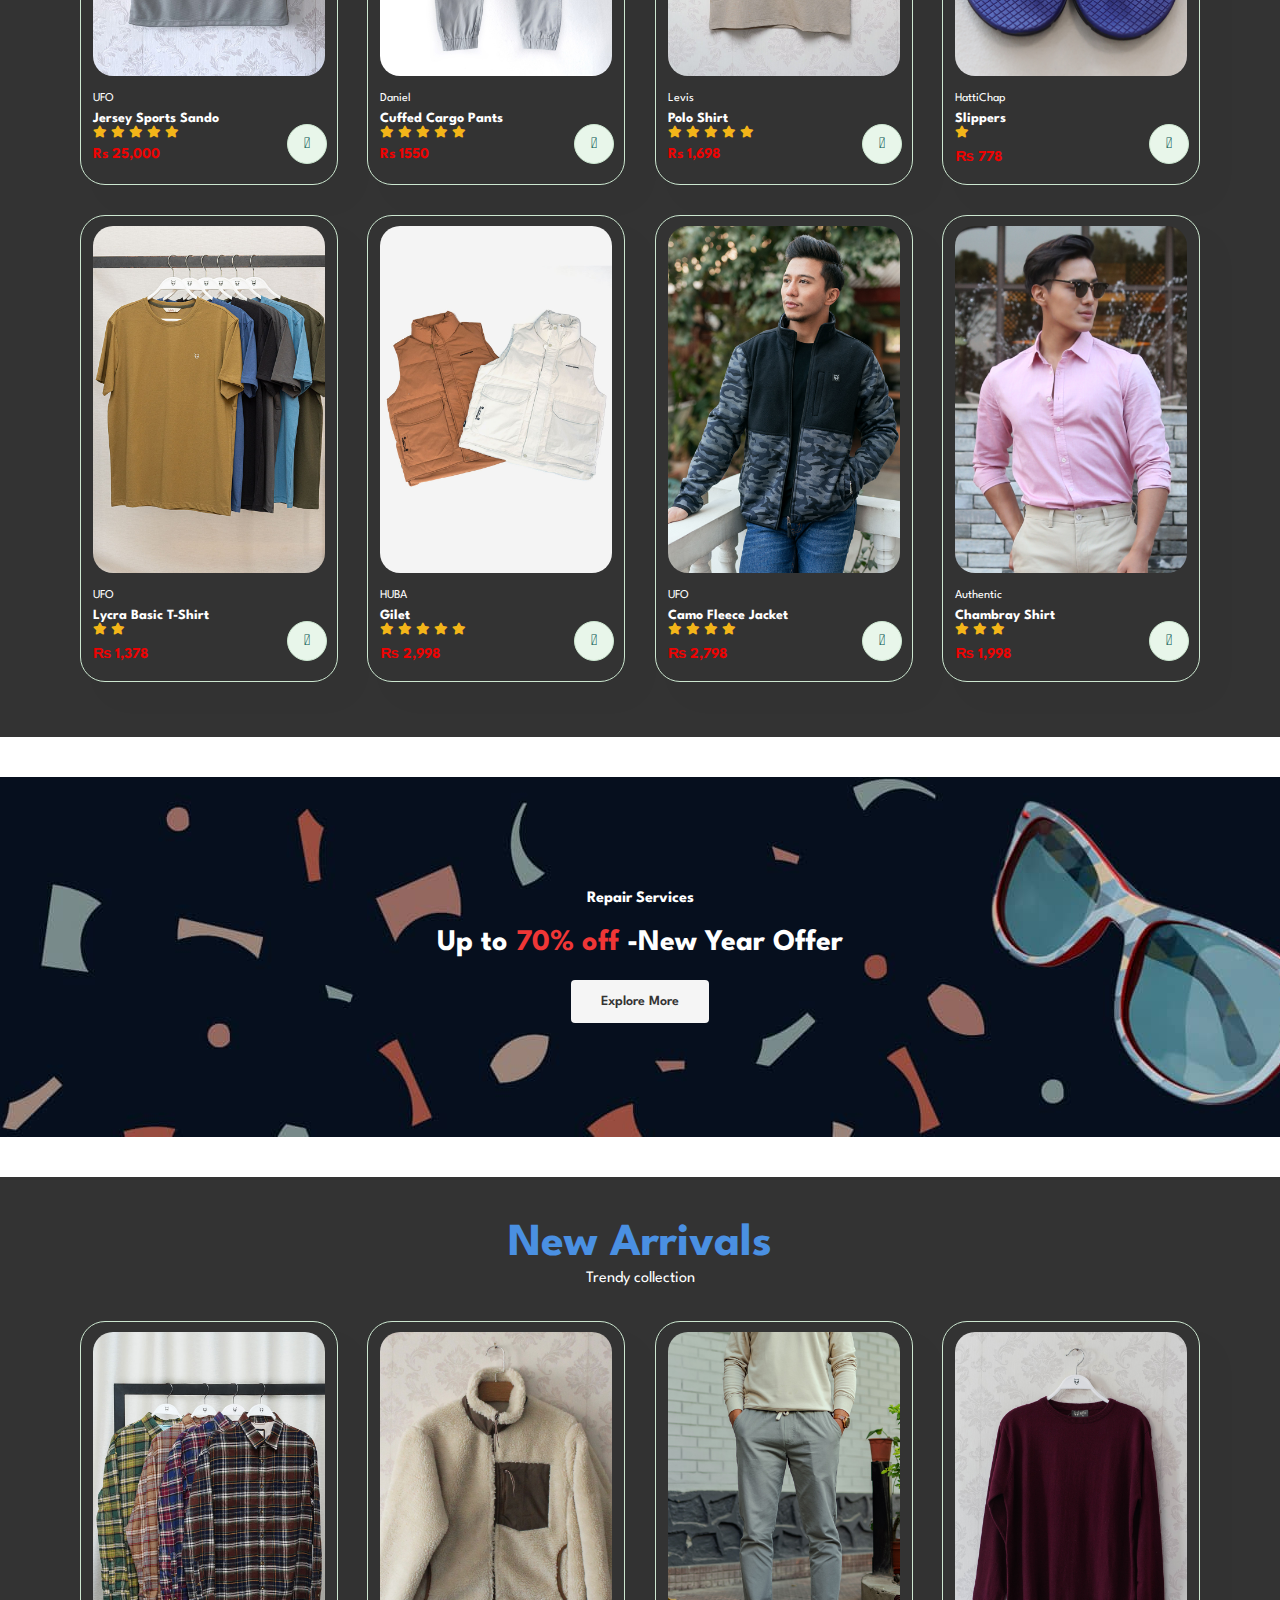
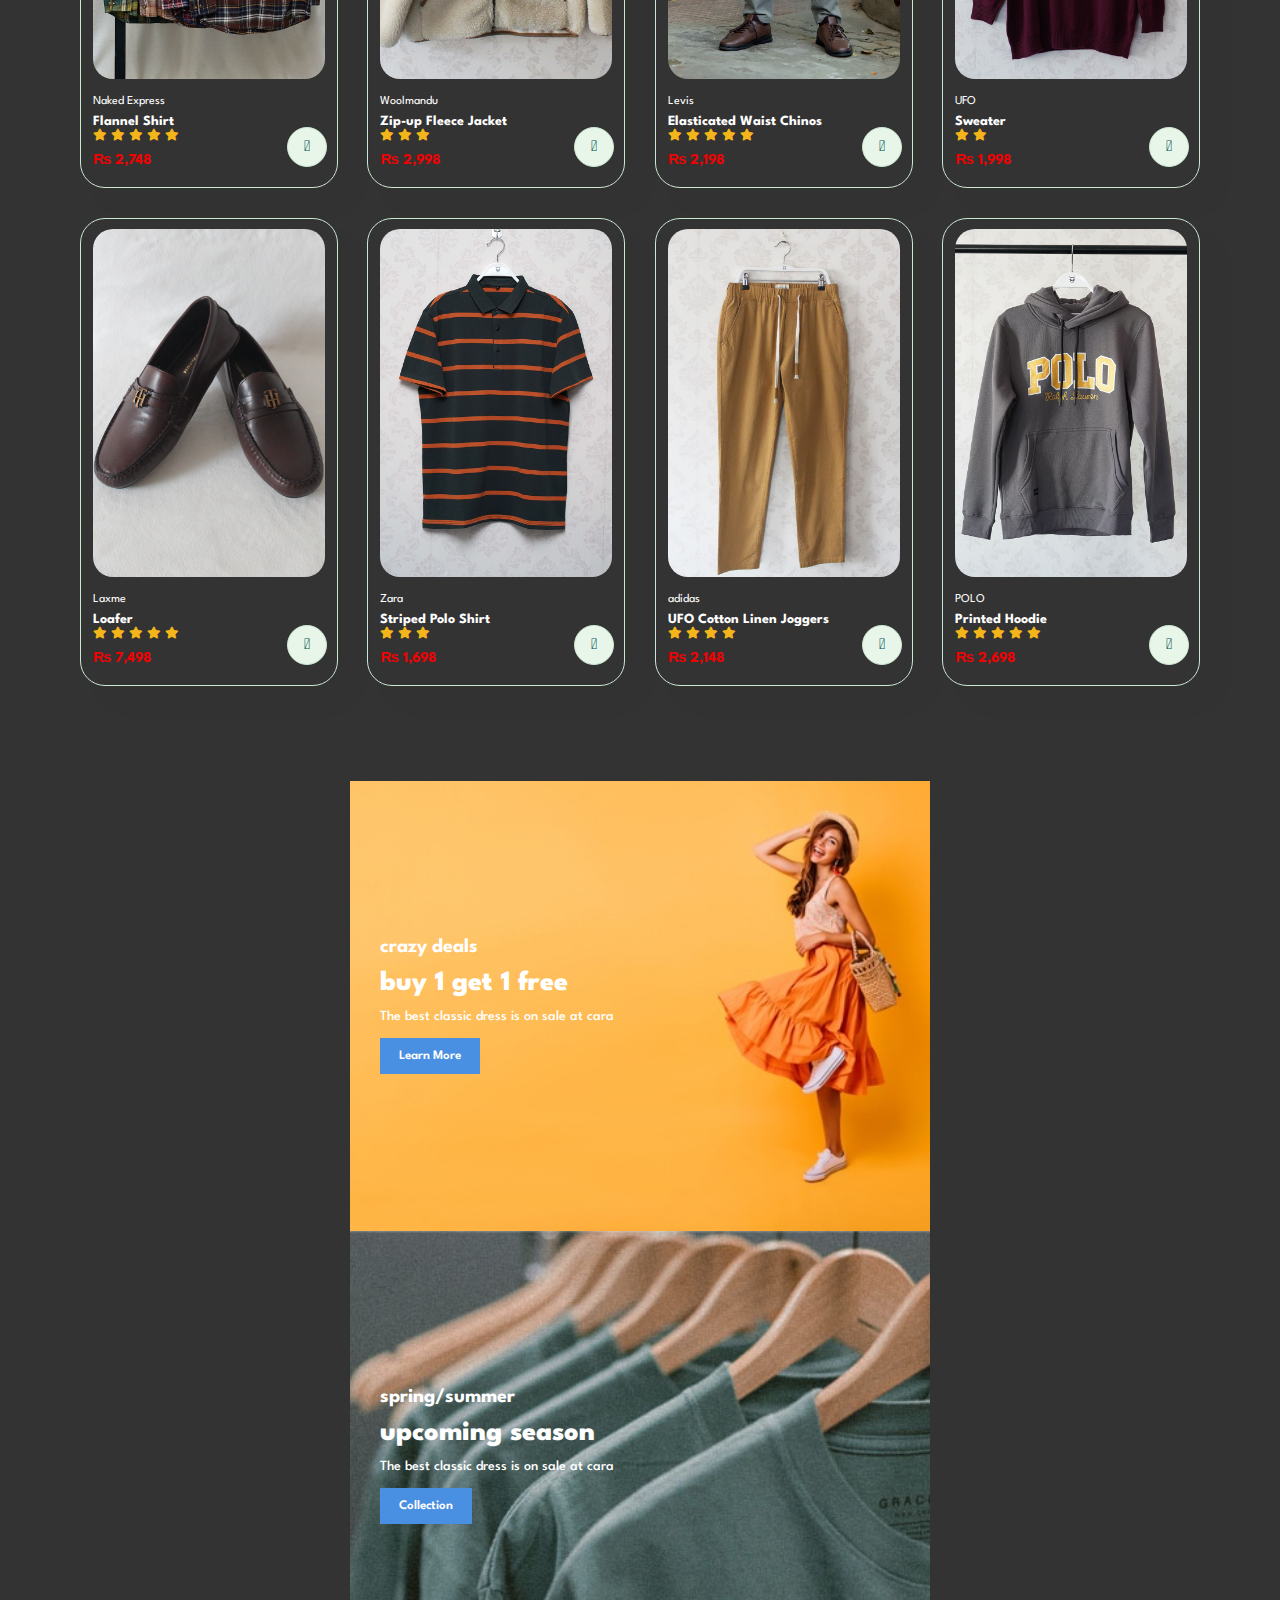
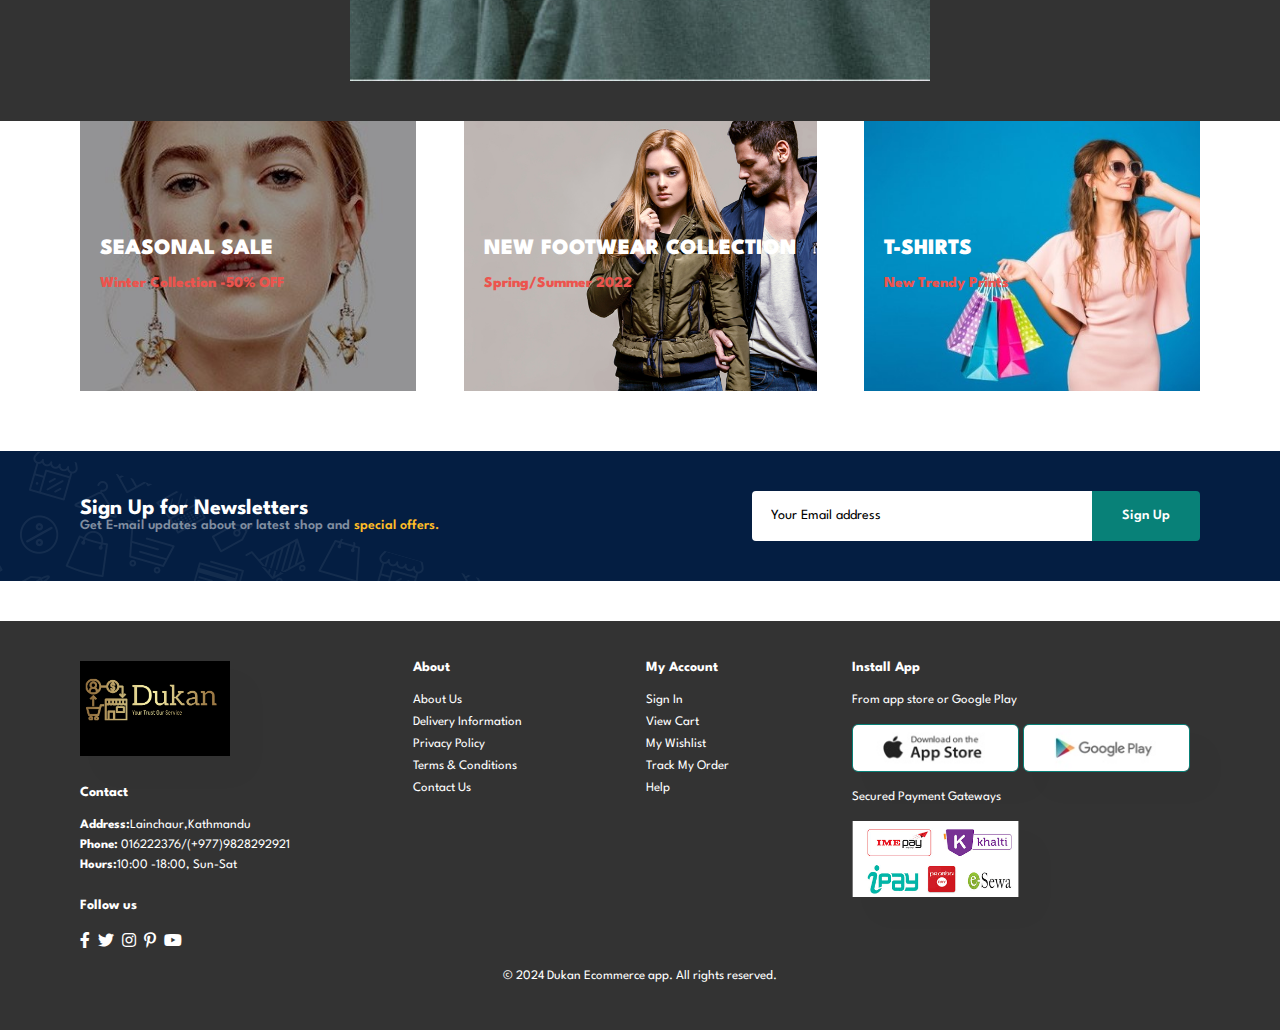
==== commit 51a1c1f9: "Almost done" ====
--- a/new_project/index.html
+++ b/new_project/index.html
@@ -34,8 +34,8 @@
         <h4>Product in offer</h4>
         <h2>Super discount deals</h2>
         <h1>On all items</h1>
-        <p>Use Cuppons and get 70% off!</p>
-        <button>Shop Now</button>
+        <p><strong>Use Cuppons and get 70% off!</strong></p>
+        <button><strong>Shop Now</strong></button>
     </section>
     <section id="feature" class="section-p1">
         <div class="fe-box">
@@ -68,130 +68,124 @@
         <p>Hot collection</p>
         <div class="pro-container">
             <div class="pro">
-                <img src="images/product/f1.jpg" alt="">
-                <div class="des">
-                    <span>adidas</span>
-                    <h5>Cartoon Astornaut T-shirts</h5>
-                    <div class="star">
-                        <i class="fas fa-star"></i>
-                        <i class="fas fa-star"></i>
-                        <i class="fas fa-star"></i>
-                        <i class="fas fa-star"></i>
-                        <i class="fas fa-star"></i>
-                    </div>
-                    <h4>$78</h4>
-                </div>
-                <a href="#"><i class="fal fa-shopping-cart cart"></i></a>
-            </div>
-            <div class="pro">
-                <img src="images/product/glass.jpg" alt="">
-                <div class="des">
-                    <span>Rayban</span>
-                    <h5>Black Polarized Glass</h5>
-                    <div class="star">
-                        <i class="fas fa-star"></i>
-                        <i class="fas fa-star"></i>
-                        <i class="fas fa-star"></i>
-                        <i class="fas fa-star"></i>
-                        <i class="fas fa-star"></i>
-                    </div>
-                    <h4>$100</h4>
-                </div>
-                <a href="#"><i class="fal fa-shopping-cart cart"></i></a>
-            </div>
-            <div class="pro">
-                <img src="images/product/f3.jpg" alt="">
-                <div class="des">
-                    <span>clavin kelvin</span>
-                    <h5>Flower printed</h5>
-                    <div class="star">
-                        <i class="fas fa-star"></i>
-                        <i class="fas fa-star"></i>
-                        <i class="fas fa-star"></i>
-                        <i class="fas fa-star"></i>
-                        <i class="fas fa-star"></i>
-                    </div>
-                    <h4>$50</h4>
-                </div>
-                <a href="#"><i class="fal fa-shopping-cart cart"></i></a>
-            </div>
-            <div class="pro">
-                <img src="images/product/f4.jpg" alt="">
-                <div class="des">
-                    <span>adidas</span>
-                    <h5>Cartoon Astornaut T-shirts</h5>
-                    <div class="star">
-                        <i class="fas fa-star"></i>
-                        <i class="fas fa-star"></i>
-                        <i class="fas fa-star"></i>
-                        <i class="fas fa-star"></i>
-                        <i class="fas fa-star"></i>
-                    </div>
-                    <h4>$78</h4>
-                </div>
-                <a href="#"><i class="fal fa-shopping-cart cart"></i></a>
-            </div>
-            <div class="pro">
-                <img src="images/product/f5.jpg" alt="">
-                <div class="des">
-                    <span>adidas</span>
-                    <h5>Cartoon Astornaut T-shirts</h5>
-                    <div class="star">
-                        <i class="fas fa-star"></i>
-                        <i class="fas fa-star"></i>
-                        <i class="fas fa-star"></i>
-                        <i class="fas fa-star"></i>
-                        <i class="fas fa-star"></i>
-                    </div>
-                    <h4>$78</h4>
-                </div>
-                <a href="#"><i class="fal fa-shopping-cart cart"></i></a>
-            </div>
-            <div class="pro">
-                <img src="images/product/f6.jpg" alt="">
-                <div class="des">
-                    <span>adidas</span>
-                    <h5>Cartoon Astornaut T-shirts</h5>
-                    <div class="star">
-                        <i class="fas fa-star"></i>
-                        <i class="fas fa-star"></i>
-                        <i class="fas fa-star"></i>
-                        <i class="fas fa-star"></i>
-                        <i class="fas fa-star"></i>
-                    </div>
-                    <h4>$78</h4>
-                </div>
-                <a href="#"><i class="fal fa-shopping-cart cart"></i></a>
-            </div>
-            <div class="pro">
-                <img src="images/product/f7.jpg" alt="">
-                <div class="des">
-                    <span>adidas</span>
-                    <h5>Cartoon Astornaut T-shirts</h5>
-                    <div class="star">
-                        <i class="fas fa-star"></i>
-                        <i class="fas fa-star"></i>
-                        <i class="fas fa-star"></i>
-                        <i class="fas fa-star"></i>
-                        <i class="fas fa-star"></i>
-                    </div>
-                    <h4>$78</h4>
-                </div>
-                <a href="#"><i class="fal fa-shopping-cart cart"></i></a>
-            </div>
-            <div class="pro">
-                <img src="images/product/f8.jpg" alt="">
-                <div class="des">
-                    <span>adidas</span>
-                    <h5>Cartoon Astornaut T-shirts</h5>
-                    <div class="star">
-                        <i class="fas fa-star"></i>
-                        <i class="fas fa-star"></i>
-                        <i class="fas fa-star"></i>
-                        <i class="fas fa-star"></i>
-                        <i class="fas fa-star"></i>
-                    </div>
-                    <h4>$78</h4>
+                <img src="images/product1/p1.jpg" alt="">
+                <div class="des">
+                    <span>UFO</span>
+                    <h5>Jersey Sports Sando</h5>
+                    <div class="star">
+                        <i class="fas fa-star"></i>
+                        <i class="fas fa-star"></i>
+                        <i class="fas fa-star"></i>
+                        <i class="fas fa-star"></i>
+                        <i class="fas fa-star"></i>
+                    </div>
+                    <h4>Rs 25,000</h4>
+                </div>
+                <a href="#"><i class="fal fa-shopping-cart cart"></i></a>
+            </div>
+            <div class="pro">
+                <img src="images/product1/p2.jpg" alt="">
+                <div class="des">
+                    <span>Daniel</span>
+                    <h5>Cuffed Cargo Pants</h5>
+                    <div class="star">
+                        <i class="fas fa-star"></i>
+                        <i class="fas fa-star"></i>
+                        <i class="fas fa-star"></i>
+                        <i class="fas fa-star"></i>
+                        <i class="fas fa-star"></i>
+                    </div>
+                    <h4>Rs 1550</h4>
+                </div>
+                <a href="#"><i class="fal fa-shopping-cart cart"></i></a>
+            </div>
+            <div class="pro">
+                <img src="images/product1/p3.jpg" alt="">
+                <div class="des">
+                    <span>Levis</span>
+                    <h5>Polo Shirt</h5>
+                    <div class="star">
+                        <i class="fas fa-star"></i>
+                        <i class="fas fa-star"></i>
+                        <i class="fas fa-star"></i>
+                        <i class="fas fa-star"></i>
+                        <i class="fas fa-star"></i>
+                    </div>
+                    <h4>Rs 1,698</h4>
+                </div>
+                <a href="#"><i class="fal fa-shopping-cart cart"></i></a>
+            </div>
+            <div class="pro">
+                <img src="images/product1/p4.jpg" alt="">
+                <div class="des">
+                    <span>HattiChap</span>
+                    <h5>Slippers</h5>
+                    <div class="star">
+                        <i class="fas fa-star"></i>
+
+                    </div>
+                    <h4>₨ 778</h4>
+                </div>
+                <a href="#"><i class="fal fa-shopping-cart cart"></i></a>
+            </div>
+            <div class="pro">
+                <img src="images/product1/p5.jpg" alt="">
+                <div class="des">
+                    <span>UFO</span>
+                    <h5>Lycra Basic T-Shirt</h5>
+                    <div class="star">
+                        <i class="fas fa-star"></i>
+                        <i class="fas fa-star"></i>
+
+                    </div>
+                    <h4>₨ 1,378</h4>
+                </div>
+                <a href="#"><i class="fal fa-shopping-cart cart"></i></a>
+            </div>
+            <div class="pro">
+                <img src="images/product1/p6.jpg" alt="">
+                <div class="des">
+                    <span>HUBA</span>
+                    <h5>Gilet</h5>
+                    <div class="star">
+                        <i class="fas fa-star"></i>
+                        <i class="fas fa-star"></i>
+                        <i class="fas fa-star"></i>
+                        <i class="fas fa-star"></i>
+                        <i class="fas fa-star"></i>
+                    </div>
+                    <h4>₨ 2,998</h4>
+                </div>
+                <a href="#"><i class="fal fa-shopping-cart cart"></i></a>
+            </div>
+            <div class="pro">
+                <img src="images/product1/p7.jpg" alt="">
+                <div class="des">
+                    <span>UFO</span>
+                    <h5>Camo Fleece Jacket</h5>
+                    <div class="star">
+                        <i class="fas fa-star"></i>
+                        <i class="fas fa-star"></i>
+                        <i class="fas fa-star"></i>
+                        <i class="fas fa-star"></i>
+
+                    </div>
+                    <h4>₨ 2,798</h4>
+                </div>
+                <a href="#"><i class="fal fa-shopping-cart cart"></i></a>
+            </div>
+            <div class="pro">
+                <img src="images/product1/p8.jpg" alt="">
+                <div class="des">
+                    <span>Authentic</span>
+                    <h5>Chambray Shirt</h5>
+                    <div class="star">
+                        <i class="fas fa-star"></i>
+                        <i class="fas fa-star"></i>
+                        <i class="fas fa-star"></i>
+
+                    </div>
+                    <h4>₨ 1,998</h4>
                 </div>
                 <a href="#"><i class="fal fa-shopping-cart cart"></i></a>
             </div>
@@ -204,133 +198,127 @@
     </section>
     <section id="product1" class="section-p1">
         <h2>New Arrivals</h2>
-        <p>Summer collection</p>
+        <p>Trendy collection</p>
         <div class="pro-container">
             <div class="pro">
-                <img src="images/product/n1.jpg" alt="">
+                <img src="images/product1/n1.jpg" alt="">
+                <div class="des">
+                    <span>Naked Express</span>
+                    <h5>Flannel Shirt</h5>
+                    <div class="star">
+                        <i class="fas fa-star"></i>
+                        <i class="fas fa-star"></i>
+                        <i class="fas fa-star"></i>
+                        <i class="fas fa-star"></i>
+                        <i class="fas fa-star"></i>
+                    </div>
+                    <h4>₨ 2,748</h4>
+                </div>
+                <a href="#"><i class="fal fa-shopping-cart cart"></i></a>
+            </div>
+            <div class="pro">
+                <img src="images/product1/n2.jpg" alt="">
+                <div class="des">
+                    <span>Woolmandu</span>
+                    <h5>Zip-up Fleece Jacket</h5>
+                    <div class="star">
+                        <i class="fas fa-star"></i>
+                        <i class="fas fa-star"></i>
+                        <i class="fas fa-star"></i>
+
+                    </div>
+                    <h4>₨ 2,998</h4>
+                </div>
+                <a href="#"><i class="fal fa-shopping-cart cart"></i></a>
+            </div>
+            <div class="pro">
+                <img src="images/product1/n3.jpg" alt="">
+                <div class="des">
+                    <span>Levis</span>
+                    <h5>Elasticated Waist Chinos</h5>
+                    <div class="star">
+                        <i class="fas fa-star"></i>
+                        <i class="fas fa-star"></i>
+                        <i class="fas fa-star"></i>
+                        <i class="fas fa-star"></i>
+                        <i class="fas fa-star"></i>
+                    </div>
+                    <h4>₨ 2,198</h4>
+                </div>
+                <a href="#"><i class="fal fa-shopping-cart cart"></i></a>
+            </div>
+            <div class="pro">
+                <img src="images/product1/n4.jpg" alt="">
+                <div class="des">
+                    <span>UFO</span>
+                    <h5>Sweater</h5>
+                    <div class="star">
+                        <i class="fas fa-star"></i>
+                        <i class="fas fa-star"></i>
+                    </div>
+                    <h4>₨ 1,998</h4>
+                </div>
+                <a href="#"><i class="fal fa-shopping-cart cart"></i></a>
+            </div>
+            <div class="pro">
+                <img src="images/product1/n5.jpg" alt="">
+                <div class="des">
+                    <span>Laxme</span>
+                    <h5>Loafer</h5>
+                    <div class="star">
+                        <i class="fas fa-star"></i>
+                        <i class="fas fa-star"></i>
+                        <i class="fas fa-star"></i>
+                        <i class="fas fa-star"></i>
+                        <i class="fas fa-star"></i>
+                    </div>
+                    <h4>₨ 7,498</h4>
+                </div>
+                <a href="#"><i class="fal fa-shopping-cart cart"></i></a>
+            </div>
+            <div class="pro">
+                <img src="images/product1/n6.jpg" alt="">
+                <div class="des">
+                    <span>Zara</span>
+                    <h5>Striped Polo Shirt</h5>
+                    <div class="star">
+                        <i class="fas fa-star"></i>
+                        <i class="fas fa-star"></i>
+                        <i class="fas fa-star"></i>
+
+                    </div>
+                    <h4>₨ 1,698</h4>
+                </div>
+                <a href="#"><i class="fal fa-shopping-cart cart"></i></a>
+            </div>
+            <div class="pro">
+                <img src="images/product1/n7.jpg" alt="">
                 <div class="des">
                     <span>adidas</span>
-                    <h5>Cartoon Astornaut T-shirts</h5>
-                    <div class="star">
-                        <i class="fas fa-star"></i>
-                        <i class="fas fa-star"></i>
-                        <i class="fas fa-star"></i>
-                        <i class="fas fa-star"></i>
-                        <i class="fas fa-star"></i>
-                    </div>
-                    <h4>$78</h4>
-                </div>
-                <a href="#"><i class="fal fa-shopping-cart cart"></i></a>
-            </div>
-            <div class="pro">
-                <img src="images/product/n2.jpg" alt="">
-                <div class="des">
-                    <span>Rayban</span>
-                    <h5>Black Polarized Glass</h5>
-                    <div class="star">
-                        <i class="fas fa-star"></i>
-                        <i class="fas fa-star"></i>
-                        <i class="fas fa-star"></i>
-                        <i class="fas fa-star"></i>
-                        <i class="fas fa-star"></i>
-                    </div>
-                    <h4>$100</h4>
-                </div>
-                <a href="#"><i class="fal fa-shopping-cart cart"></i></a>
-            </div>
-            <div class="pro">
-                <img src="images/product/n3.jpg" alt="">
-                <div class="des">
-                    <span>clavin kelvin</span>
-                    <h5>Flower printed</h5>
-                    <div class="star">
-                        <i class="fas fa-star"></i>
-                        <i class="fas fa-star"></i>
-                        <i class="fas fa-star"></i>
-                        <i class="fas fa-star"></i>
-                        <i class="fas fa-star"></i>
-                    </div>
-                    <h4>$50</h4>
-                </div>
-                <a href="#"><i class="fal fa-shopping-cart cart"></i></a>
-            </div>
-            <div class="pro">
-                <img src="images/product/n4.jpg" alt="">
-                <div class="des">
-                    <span>adidas</span>
-                    <h5>Cartoon Astornaut T-shirts</h5>
-                    <div class="star">
-                        <i class="fas fa-star"></i>
-                        <i class="fas fa-star"></i>
-                        <i class="fas fa-star"></i>
-                        <i class="fas fa-star"></i>
-                        <i class="fas fa-star"></i>
-                    </div>
-                    <h4>$78</h4>
-                </div>
-                <a href="#"><i class="fal fa-shopping-cart cart"></i></a>
-            </div>
-            <div class="pro">
-                <img src="images/product/n5.jpg" alt="">
-                <div class="des">
-                    <span>adidas</span>
-                    <h5>Cartoon Astornaut T-shirts</h5>
-                    <div class="star">
-                        <i class="fas fa-star"></i>
-                        <i class="fas fa-star"></i>
-                        <i class="fas fa-star"></i>
-                        <i class="fas fa-star"></i>
-                        <i class="fas fa-star"></i>
-                    </div>
-                    <h4>$78</h4>
-                </div>
-                <a href="#"><i class="fal fa-shopping-cart cart"></i></a>
-            </div>
-            <div class="pro">
-                <img src="images/product/n6.jpg" alt="">
-                <div class="des">
-                    <span>adidas</span>
-                    <h5>Cartoon Astornaut T-shirts</h5>
-                    <div class="star">
-                        <i class="fas fa-star"></i>
-                        <i class="fas fa-star"></i>
-                        <i class="fas fa-star"></i>
-                        <i class="fas fa-star"></i>
-                        <i class="fas fa-star"></i>
-                    </div>
-                    <h4>$78</h4>
-                </div>
-                <a href="#"><i class="fal fa-shopping-cart cart"></i></a>
-            </div>
-            <div class="pro">
-                <img src="images/product/n7.jpg" alt="">
-                <div class="des">
-                    <span>adidas</span>
-                    <h5>Cartoon Astornaut T-shirts</h5>
-                    <div class="star">
-                        <i class="fas fa-star"></i>
-                        <i class="fas fa-star"></i>
-                        <i class="fas fa-star"></i>
-                        <i class="fas fa-star"></i>
-                        <i class="fas fa-star"></i>
-                    </div>
-                    <h4>$78</h4>
-                </div>
-                <a href="#"><i class="fal fa-shopping-cart cart"></i></a>
-            </div>
-            <div class="pro">
-                <img src="images/product/f8.jpg" alt="">
-                <div class="des">
-                    <span>adidas</span>
-                    <h5>Cartoon Astornaut T-shirts</h5>
-                    <div class="star">
-                        <i class="fas fa-star"></i>
-                        <i class="fas fa-star"></i>
-                        <i class="fas fa-star"></i>
-                        <i class="fas fa-star"></i>
-                        <i class="fas fa-star"></i>
-                    </div>
-                    <h4>$78</h4>
+                    <h5>UFO Cotton Linen Joggers</h5>
+                    <div class="star">
+                        <i class="fas fa-star"></i>
+                        <i class="fas fa-star"></i>
+                        <i class="fas fa-star"></i>
+                        <i class="fas fa-star"></i>
+                    </div>
+                    <h4>₨ 2,148</h4>
+                </div>
+                <a href="#"><i class="fal fa-shopping-cart cart"></i></a>
+            </div>
+            <div class="pro">
+                <img src="images/product1/n8.jpg" alt="">
+                <div class="des">
+                    <span>POLO</span>
+                    <h5>Printed Hoodie</h5>
+                    <div class="star">
+                        <i class="fas fa-star"></i>
+                        <i class="fas fa-star"></i>
+                        <i class="fas fa-star"></i>
+                        <i class="fas fa-star"></i>
+                        <i class="fas fa-star"></i>
+                    </div>
+                    <h4>₨ 2,698</h4>
                 </div>
                 <a href="#"><i class="fal fa-shopping-cart cart"></i></a>
             </div>
@@ -419,7 +407,7 @@
                 <img src="images/pay/play.jpg" alt="">
             </div>
             <p>Secured Payment Gateways</p>
-            <img src="images/pay/pay.png" alt="">
+            <img src="images/pay/nepali.PNG" alt="">
         </div>
 
         <div class="copyright">
--- a/new_project/style.css
+++ b/new_project/style.css
@@ -1,1289 +1,1107 @@
-@import url("https://fonts.googleapis.com/css2?family=Spartan:wght@100;200;300;400;500;600;700;800;900&display=swap");
-
+@import url('https://fonts.googleapis.com/css2?family=Spartan:wght@100;200;300;400;500;600;700;800;900&display=swap');
+/* Global Styles */
+/* Global Styles */
 * {
-    margin: 0;
-    padding: 0;
-    box-sizing: border-box;
-    font-family: "Spartan", sans-serif;
-}
-
-/* Global Styles */
+  margin: 0;
+  padding: 0;
+  box-sizing: border-box;
+  font-family: 'Spartan', sans-serif;
+}
 
 h1 {
-    font-size: 50px;
-    line-height: 64px;
-    color: #222;
+  font-size: 50px;
+  line-height: 64px;
+  color: #ff5733;
 }
 
 h2 {
-    font-size: 46px;
-    line-height: 54px;
-    color: #222;
+  font-size: 46px;
+  line-height: 54px;
+  color: #4a90e2;
 }
 
 h4 {
-    font-size: 20px;
-    color: #222;
+  font-size: 20px;
+  color: #666;
 }
 
 h6 {
-    font-weight: 700;
-    font-size: 12px;
+  font-weight: 700;
+  font-size: 12px;
+  color: #555;
 }
 
 /* Home Page */
 #hero p {
-    font-size: 16px;
-    color: #ec544e;
-    margin: 15px 0 20px 0;
-}
-
+  font-size: 16px;
+  color: #ec544e;
+  margin: 15px 0 20px 0;
+}
 
 .section-p1 {
-    padding: 40px 80px;
+  padding: 40px 80px;
+  background-color: #333; /* Darker background color */
 }
 
 .section-m1 {
-    margin: 40px 0;
+  margin: 40px 0;
 }
 
 button.normal {
-    font-size: 14px;
-    font-weight: 600;
-    padding: 15px 30px;
-    color: #000;
-    background-color: #fff;
-    border-radius: 4px;
-    cursor: pointer;
-    border: none;
-    outline: none;
-    transition: 0.2s;
+  font-size: 14px;
+  font-weight: 600;
+  padding: 15px 30px;
+  color: #333;
+  background-color: #f5f5f5;
+  border-radius: 4px;
+  cursor: pointer;
+  border: none;
+  outline: none;
+  transition: 0.2s;
 }
 
 button.white {
-    font-size: 13px;
-    font-weight: 600;
-    padding: 11px 18px;
-    color: #fff;
-    background-color: transparent;
-    cursor: pointer;
-    border: 1px solid #fff;
-    outline: none;
-    transition: 0.2s;
-}
-
+  font-size: 13px;
+  font-weight: 600;
+  padding: 11px 18px;
+  color: #fff;
+  background-color: #4a90e2;
+  cursor: pointer;
+  border: 1px solid #4a90e2;
+  outline: none;
+  transition: 0.2s;
+}
 
 body {
-    width: 100%;
+  width: 100%;
 }
 
 /* header section */
 
 #header {
-    display: flex;
-    align-items: center;
-    justify-content: space-between;
-    padding: 20px 80px;
-    background: #E3E6F3;
-    box-shadow: 0 5px 15px rgba(0, 0, 0, 0.06);
-    z-index: 999;
-    position: sticky;
-    top: 0;
-    left: 0;
-}
-
+  display: flex;
+  align-items: center;
+  justify-content: space-between;
+  padding: 20px 80px;
+  background: #e3e6f3;
+  box-shadow: 0 5px 15px rgba(0, 0, 0, 0.06);
+  z-index: 999;
+  position: sticky;
+  top: 0;
+  left: 0;
+}
 #header img {
-    /*logo*/
-    width: 75px;
-    cursor: pointer;
-    box-shadow: 20px 20px 30px rgba(0, 0, 0, 0.02);
-}
-
+  /*logo*/
+  width: 75px;
+  cursor: pointer;
+  box-shadow: 20px 20px 30px rgba(0, 0, 0, 0.02);
+}
 #navbar {
-    display: flex;
-    align-items: center;
-    justify-content: center;
-}
-
+  display: flex;
+  align-items: center;
+  justify-content: center;
+}
 #navbar li {
-    list-style: None;
-    padding: 0 20px;
-    position: relative;
-
+  list-style: None;
+  padding: 0 20px;
+  position: relative;
 }
 
 #navbar li a {
-    text-decoration: None;
-    font-size: 16px;
-    font-weight: 600;
-    color: #1a1a1a;
-    transition: 0.3s ease;
-
+  text-decoration: None;
+  font-size: 16px;
+  font-weight: 600;
+  color: #1a1a1a;
+  transition: 0.3s ease;
 }
 
 #navbar li a:hover,
 #navbar li a.active {
-    color: #088178;
+  color: #088178;
 }
 
 #navbar li a.active::after,
 #navbar li a:hover::after {
-    content: "";
-    width: 30%;
-    height: 2px;
-    background: #088178;
-    position: absolute;
-    bottom: -4px;
-    left: 20px;
-
-}
-
+  content: '';
+  width: 30%;
+  height: 2px;
+  background: #088178;
+  position: absolute;
+  bottom: -4px;
+  left: 20px;
+}
 #mobile {
-    display: none;
-    align-items: center;
-}
-
+  display: none;
+  align-items: center;
+}
 #close {
-    display: none;
-}
-
+  display: none;
+}
 #hero {
-    background-image: url('images/hero4.png');
-    height: 90vh;
-    width: 100%;
-    background-size: cover;
-    background-position: top 25% right 0;
-    padding: 0 80px;
+  background-image: url('images/herofinal.jpg');
+  height: 90vh;
+  width: 100%;
+  background-size: cover;
+  background-position: top 25% right 0;
+  padding: 0 80px;
+  display: flex;
+  flex-direction: column;
+  align-items: flex-start;
+  justify-content: center;
+}
+#hero h4 {
+  padding-bottom: 15px;
+}
+#hero h1 {
+  color: #01020a;
+}
+#hero p {
+  color: #fff;
+}
+#hero h2 {
+  color: rgb(12, 1, 1);
+}
+#hero button {
+  background-image: url('images/button.png');
+  background-color: transparent;
+  color: #4802ec;
+  border: 0;
+  padding: 14px 80px 14px 65px;
+  background-repeat: no-repeat;
+  cursor: pointer;
+  font-weight: 700;
+  font-size: 15px;
+}
+#feature {
+  display: flex;
+  align-items: center;
+  justify-content: space-between;
+  flex-wrap: wrap;
+}
+#feature .fe-box {
+  width: 180px;
+  text-align: center;
+  padding: 25px 15px;
+  box-shadow: 20px 20px 34px rgba(0, 0, 0, 0.03);
+  border: 1px solid #cce7d0;
+  border-radius: 4px;
+  margin: 15px 0;
+}
+#feature .fe-box:hover {
+  box-shadow: 10px 10px 54px rgba(70, 62, 221, 0.1);
+}
+#feature .fe-box img {
+  width: 100%;
+  margin-bottom: 10px;
+}
+#feature .fe-box h6 {
+  display: inline-block;
+  padding: 9px 8px 6px 8px;
+  line-height: 1;
+  border-radius: 4px;
+  color: #088178;
+  background-color: #fddde4;
+}
+#feature .fe-box:nth-child(2) h6 {
+  background-color: #cdebbc;
+}
+#feature .fe-box:nth-child(3) h6 {
+  background-color: #d1e8f2;
+}
+#feature .fe-box:nth-child(4) h6 {
+  background-color: #cdd4f8;
+}
+#feature .fe-box:nth-child(5) h6 {
+  background-color: #f6dbf6;
+}
+#feature .fe-box:nth-child(6) h6 {
+  background-color: #fff2e5;
+}
+#product1,
+#product1 p {
+  text-align: center;
+  color: #fff;
+}
+#product1 .pro-container {
+  display: flex;
+  justify-content: space-between;
+  padding-top: 20px;
+  flex-wrap: wrap;
+}
+#product1 .pro {
+  width: 23%;
+  min-width: 250px;
+  padding: 10px 12px;
+  border: 1px solid #cce7d0;
+  border-radius: 25px;
+  cursor: pointer;
+  box-shadow: 20px 20px 30px rgba(0, 0, 0, 0.02);
+  margin: 15px 0;
+  transition: 0.2s ease;
+  position: relative;
+}
+#product1 .pro:hover {
+  box-shadow: 20px 20px 30px rgba(0, 0, 0, 0.06);
+}
+
+#product1 .pro img {
+  width: 100%;
+  border-radius: 20px;
+}
+#product1 .pro .des {
+  text-align: start;
+  padding: 10px 0;
+}
+#product1 .pro .des span {
+  color: #fff;
+  font-size: 12px;
+}
+#product1 .pro .des h5 {
+  padding-top: 7px;
+  color: #fff;
+  font-size: 14px;
+}
+#product1 .pro .des i {
+  font-size: 12px;
+  color: rgb(243, 181, 25);
+}
+#product1 .pro .des h4 {
+  padding-top: 7px;
+  font-size: 15px;
+  font-weight: 700;
+  color: #ec0303;
+}
+#product1 .pro .cart {
+  width: 40px;
+  height: 40px;
+  line-height: 40px;
+  border-radius: 50px;
+  background-color: #e8f6ea;
+  font-weight: 500;
+  color: #01524c;
+  border: 1px solid #cce7d0;
+  position: absolute;
+  bottom: 20px;
+  right: 10px;
+}
+#banner {
+  display: flex;
+  flex-direction: column;
+  justify-content: center;
+  align-items: center;
+  text-align: center;
+  background-image: url('images/banner/b2.jpg');
+  width: 100%;
+  height: 40vh;
+  background-size: cover;
+  background-position: center;
+}
+#banner h4 {
+  color: #fff;
+  font-size: 16px;
+}
+#banner h2 {
+  color: #fff;
+  font-size: 30px;
+  padding: 10px 0;
+}
+#banner h2 span {
+  color: #ef3636;
+}
+#banner button:hover {
+  background: #088178;
+  color: #fff;
+}
+#sm-banner {
+  display: flex;
+  justify-content: space-around;
+  flex-wrap: wrap;
+}
+#sm-banner .banner-box {
+  display: flex;
+  flex-direction: column;
+  justify-content: center;
+  align-items: flex-start;
+  background-image: url('images/banner/b17.jpg');
+  min-width: 580px;
+  height: 50vh;
+  background-size: cover;
+  background-position: center;
+  padding: 30px;
+}
+#sm-banner .banner-box2 {
+  background-image: url('images/banner/b10.jpg');
+}
+#sm-banner h4 {
+  color: #fff;
+  font-size: 20px;
+  font-weight: 300px;
+}
+#sm-banner h2 {
+  color: #fff;
+  font-size: 28px;
+  font-weight: 800;
+}
+#sm-banner span {
+  color: #fff;
+  font-size: 14px;
+  font-weight: 500;
+  padding-bottom: 15px;
+}
+#sm-banner .banner-box:hover button {
+  background-color: #088178;
+  border: 1px solid #088178;
+}
+#banner3 {
+  display: flex;
+  justify-content: space-between;
+  flex-wrap: wrap;
+  padding: 0 80px;
+}
+#banner3 .banner-box {
+  display: flex;
+  flex-direction: column;
+  justify-content: center;
+  align-items: flex-start;
+  background-image: url('images/banner/b7.jpg');
+  min-width: 30%;
+  height: 30vh;
+  background-size: cover;
+  background-position: center;
+  padding: 20px;
+  margin-bottom: 20px;
+}
+#banner3 .banner-box2 {
+  background-image: url('images/banner/b4.jpg');
+}
+#banner3 .banner-box3 {
+  background-image: url('images/banner/b18.jpg');
+}
+#banner3 h2 {
+  color: #fff;
+  font-weight: 900;
+  font-size: 22px;
+}
+#banner3 h3 {
+  color: #ec544e;
+  font-weight: 800;
+  font-size: 15px;
+}
+#newsletters {
+  display: flex;
+  justify-content: space-between;
+  flex-wrap: wrap;
+  align-items: center;
+  background-image: url('images/banner/b14.png');
+  background-repeat: no-repeat;
+  position: 20% 30%;
+  background-color: #041e42;
+}
+#newsletters h4 {
+  font-size: 22px;
+  font-weight: 700;
+  color: #fff;
+}
+#newsletters p {
+  font-size: 14px;
+  font-weight: 600;
+  color: #818ea0;
+}
+#newsletters .form {
+  display: flex;
+  width: 40%;
+}
+#newsletters p span {
+  color: #ffbd27;
+}
+#newsletters input {
+  height: 3.125rem;
+  padding: 0 1.25em;
+  font-size: 14px;
+  width: 100%;
+  border: 1px solid transparent;
+  border-radius: 4px;
+  outline: none;
+  border-top-right-radius: 0;
+  border-bottom-right-radius: 0;
+}
+#newsletters button {
+  background-color: #088178;
+  color: #fff;
+  white-space: nowrap;
+  border-top-left-radius: 0;
+  border-bottom-left-radius: 0;
+}
+.col img {
+  width: 75px;
+  cursor: pointer;
+  box-shadow: 20px 20px 30px rgba(0, 0, 0, 0.02);
+}
+
+footer {
+  color: #fff;
+  display: flex;
+  flex-wrap: wrap;
+  justify-content: space-between;
+}
+
+footer .col {
+  display: flex;
+  flex-direction: column;
+  align-items: flex-start;
+  margin-bottom: 20px;
+}
+footer .logo {
+  margin-bottom: 30px;
+}
+footer h4 {
+  color: #fff;
+  font-size: 14px;
+  padding-bottom: 20px;
+}
+footer p {
+  color: #fff;
+  font-size: 13px;
+  margin: 0 0 8px 0;
+}
+footer a {
+  font-size: 13px;
+  text-decoration: none;
+  color: #fff;
+  margin-bottom: 10px;
+}
+footer .follow {
+  margin-top: 20px;
+}
+
+footer .follow i {
+  color: #fff;
+  padding-right: 4px;
+  cursor: pointer;
+}
+footer .install .row img {
+  border: 1px solid #088178;
+  border-radius: 6px;
+}
+.col img {
+  width: 150px;
+  cursor: pointer;
+  box-shadow: 20px 20px 30px rgba(0, 0, 0, 0.02);
+}
+footer .install img {
+  width: 48%;
+  margin: 10px 0 15px 0;
+}
+footer .follow i:hover,
+footer a:hover {
+  color: #088178;
+}
+
+footer .copyright {
+  width: 100%;
+  text-align: center;
+  color: #fff;
+}
+
+/* Shop Page */
+
+#page-header {
+  background-image: url('images/banner/b1.jpg');
+  width: 100%;
+  height: 40vh;
+  background-size: cover;
+  display: flex;
+  justify-content: center;
+  text-align: center;
+  flex-direction: column;
+  padding: 14px;
+}
+#page-header h2,
+#page-header p {
+  color: #fff;
+}
+#pagination {
+  text-align: center;
+}
+#pagination a {
+  text-decoration: none;
+  background-color: #088178;
+  padding: 15px 20px;
+  border-radius: 4px;
+  color: white;
+}
+#pagination a i {
+  font-size: 16px;
+  font-weight: 600;
+}
+/* Single Product */
+#prodetails {
+  display: flex;
+  margin-top: 20px;
+  color: white;
+}
+#prodetails .single-pro-details h6,
+h4 {
+  color: white;
+}
+#prodetails .single-pro-image {
+  width: 40%;
+  margin-right: 50px;
+}
+.small-img-group {
+  display: flex;
+  justify-content: space-between;
+}
+.small-img-col {
+  flex-basis: 24%;
+  cursor: pointer;
+}
+
+#prodetails .single-pro-details {
+  width: 50%;
+  padding-top: 30px;
+}
+#prodetails .single-pro-details h4 {
+  padding: 40px 0 20px 0;
+}
+#prodetails .single-pro-details h2 {
+  font-size: 26px;
+}
+#prodetails .single-pro-details select {
+  display: block;
+  padding: 5px 10px;
+  margin-bottom: 10px;
+}
+#prodetails .single-pro-details input {
+  width: 50px;
+  height: 47px;
+  padding-left: 10px;
+  font-size: 16px;
+  margin-right: 10px;
+}
+#prodetails .single-pro-details input:focus {
+  outline: none;
+}
+#prodetails .single-pro-details button {
+  background: #088178;
+  color: #fff;
+}
+#prodetails .single-pro-details span {
+  line-height: 25px;
+}
+/* Blog Page */
+#page-header.blog-header {
+  background-image: url('images/banner/b19.jpg');
+}
+#blog {
+  padding: 150px 150px 0 150px;
+}
+#blog .blog-box {
+  display: flex;
+  align-items: center;
+  width: 100%;
+  position: relative;
+  padding-bottom: 90px;
+}
+#blog .blog-img {
+  width: 50%;
+  margin-right: 40px;
+}
+#blog img {
+  width: 100%;
+  height: 300px;
+  object-fit: cover;
+}
+#blog .blog-details {
+  width: 50%;
+}
+#blog .blog-details a {
+  text-decoration: none;
+  font-size: 11px;
+  color: #000;
+  font-weight: 700;
+  position: relative;
+  transition: 0.3s;
+}
+#blog .blog-details a::after {
+  content: '';
+  width: 50px;
+  height: 1px;
+  background-color: #000;
+  position: absolute;
+  top: 4px;
+  right: -60px;
+}
+#blog .blog-details a:hover {
+  color: #088178;
+}
+#blog .blog-details a:hover::after {
+  background-color: #088178;
+}
+#blog .blog-box h1 {
+  position: absolute;
+  top: -40px;
+  left: 0;
+  font-size: 70px;
+  font-weight: 700;
+  color: #c9cbce;
+  z-index: -10;
+}
+/* About Page */
+#page-header.about-header {
+  background-image: url('images/about/banner.png');
+}
+#about-head,
+#about-head p {
+  display: flex;
+  align-items: center;
+  color: #fff;
+}
+#about-head img {
+  width: 50%;
+  height: auto;
+}
+#about-head div {
+  padding-left: 40px;
+}
+#about-app h1 {
+  text-align: center;
+}
+#about-app a {
+  color: #fff;
+}
+#about-app .video {
+  width: 70%;
+  height: 100%;
+  margin: 30px auto 0 auto;
+}
+#about-app .video video {
+  width: 100%;
+  height: 100%;
+  border-radius: 20px;
+}
+/* Contact page */
+#contact-details {
+  display: flex;
+  align-items: center;
+  justify-content: space-between;
+}
+#contact-details .details {
+  color: #fff;
+  width: 40%;
+}
+#contact-details .details span,
+#form-details form span {
+  font-size: 12px;
+}
+#contact-details .details h2,
+#form-details form h2 {
+  font-size: 26px;
+  line-height: 35px;
+  padding: 20px 0;
+}
+#contact-details .details h3 {
+  font-size: 16px;
+  padding-bottom: 15px;
+}
+#contact-details .details li {
+  list-style: none;
+  display: flex;
+  padding: 10px 0;
+}
+#contact-details .details li i {
+  font-size: 14px;
+  padding-right: 22px;
+}
+#contact-details .details li p {
+  margin: 0;
+  font-size: 14px;
+}
+#contact-details .map {
+  width: 55%;
+  height: 400px;
+}
+#contact-details .map iframe {
+  width: 100%;
+  height: 100%;
+}
+#form-details {
+  display: flex;
+  justify-content: space-between;
+  margin: 30px;
+  padding: 80px;
+  border: 1px solid #e1e1e1;
+}
+#form-details form {
+  width: 65%;
+  display: flex;
+  flex-direction: column;
+  align-items: Flex-start;
+}
+#form-details form input,
+#form-details form textarea {
+  width: 100%;
+  padding: 12px 15px;
+  outline: none;
+  margin-bottom: 20px;
+  border: 1px solid #e1e1e1;
+}
+#form-details form button {
+  background-color: #088178;
+  color: #fff;
+}
+#form-details .people div {
+  padding-bottom: 25px;
+  display: flex;
+  align-items: flex-start;
+}
+#form-details .people div img {
+  width: 65px;
+  height: 65px;
+  object-fit: cover;
+  margin-right: 15px;
+}
+#form-details .people div p {
+  margin: 0;
+  font-size: 13px;
+  line-height: 25px;
+}
+#form-details .people div p span {
+  display: block;
+  font-size: 16px;
+  font-weight: 600;
+  color: #000;
+}
+/* Cart Page */
+#cart {
+  overflow-x: auto;
+}
+#cart table {
+  width: 100%;
+  border-collapse: collapse;
+  table-layout: fixed;
+  white-space: nowrap;
+}
+#cart table {
+  width: 100%;
+  border-collapse: collapse;
+  table-layout: fixed;
+  white-space: nowrap;
+}
+#cart table img {
+  width: 70px;
+}
+#cart table td:nth-child(1) {
+  width: 100px;
+  text-align: center;
+}
+#cart table td:nth-child(2) {
+  width: 150px;
+  text-align: center;
+}
+#cart table td:nth-child(3) {
+  width: 250px;
+  text-align: center;
+}
+#cart table td:nth-child(4),
+#cart table td:nth-child(5),
+#cart table td:nth-child(6) {
+  width: 150px;
+  text-align: center;
+}
+
+#cart table td:nth-child(5) input {
+  width: 70px;
+  padding: 10px 5px 10px 15px;
+}
+#cart table thead {
+  border: 1px solid #e2e9e1;
+  border-left: none;
+  border-right: none;
+}
+#cart table thead td {
+  font-weight: 700;
+  text-transform: uppercase;
+  font-size: 13px;
+  padding: 18px 0;
+  color: #fff;
+}
+#cart table tbody tr td {
+  padding-top: 15px;
+  color: #fff;
+}
+#cart table tbody td {
+  font-size: 13px;
+}
+#cart-add {
+  display: flex;
+  flex-wrap: wrap;
+  justify-content: space-between;
+  color: #fff;
+}
+#coupon {
+  width: 50%;
+  margin-bottom: 30px;
+}
+#coupon h3,
+#subtotal {
+  padding-bottom: 15px;
+}
+#coupon input {
+  padding: 10px 20px;
+  outline: none;
+  width: 60%;
+  margin-right: 10px;
+  border: 1px solid #e2e9e1;
+}
+#coupon button,
+#subtotal button {
+  background-color: #088178;
+  color: #fff;
+  padding: 12px 20px;
+}
+#subtotal {
+  color: #fff;
+  width: 50%;
+  margin-bottom: 30px;
+  border: 1px solid #e2e9e1;
+  padding: 30px;
+}
+#subtotal table {
+  border-collapse: collapse;
+  width: 100%;
+  margin-bottom: 20px;
+}
+#subtotal table td {
+  width: 50%;
+  border: 1px solid #e2e9e1;
+  padding: 10px;
+  font-size: 13px;
+}
+
+/* Start Media Query for home page*/
+@media (max-width: 799px) {
+  .section-p1 {
+    padding: 40px 40px;
+  }
+
+  #navbar {
     display: flex;
     flex-direction: column;
     align-items: flex-start;
-    justify-content: center;
-}
-
-#hero h4 {
-    padding-bottom: 15px;
-}
-
-#hero h1 {
-    color: #192f91;
-
-}
-
-#hero button {
-    background-image: url('images/button.png');
-    background-color: transparent;
-    color: #0b07ec;
-    border: 0;
-    padding: 14px 80px 14px 65px;
-    background-repeat: no-repeat;
-    cursor: pointer;
-    font-weight: 700;
-    font-size: 15px;
-}
-
-#feature {
+    justify-content: flex-start;
+    position: fixed;
+    top: 0;
+    right: -300px;
+    height: 100vh;
+    width: 300px;
+    background-color: #e3e6f3;
+    box-shadow: 0 40px 60px rgba(0, 0, 0, 0.1);
+    padding: 80px 0 0 10px;
+    transition: 0.3s;
+  }
+  #navbar.active {
+    right: 0px;
+  }
+  #navbar li {
+    margin-bottom: 25px;
+  }
+  #mobile {
     display: flex;
     align-items: center;
-    justify-content: space-between;
-    flex-wrap: wrap;
-}
-
-#feature .fe-box {
-    width: 180px;
-    text-align: center;
-    padding: 25px 15px;
-    box-shadow: 20px 20px 34px rgba(0, 0, 0, 0.03);
-    border: 1px solid #cce7d0;
-    border-radius: 4px;
-    margin: 15px 0;
-
-}
-
-#feature .fe-box:hover {
-    box-shadow: 10px 10px 54px rgba(70, 62, 221, 0.1);
-}
-
-#feature .fe-box img {
-    width: 100%;
-    margin-bottom: 10px;
-}
-
-#feature .fe-box h6 {
-    display: inline-block;
-    padding: 9px 8px 6px 8px;
-    line-height: 1;
-    border-radius: 4px;
-    color: #088178;
-    background-color: #fddde4;
-}
-
-#feature .fe-box:nth-child(2) h6 {
-    background-color: #cdebbc;
-}
-
-#feature .fe-box:nth-child(3) h6 {
-    background-color: #d1e8f2;
-}
-
-#feature .fe-box:nth-child(4) h6 {
-    background-color: #cdd4f8;
-}
-
-#feature .fe-box:nth-child(5) h6 {
-    background-color: #f6dbf6;
-}
-
-#feature .fe-box:nth-child(6) h6 {
-    background-color: #fff2e5;
-}
-
-#product1 {
-    text-align: center;
-
-}
-
-#product1 .pro-container {
-    display: flex;
-    justify-content: space-between;
+  }
+  #mobile i {
+    color: #1a1a1a;
+    font-size: 24px;
+    padding-left: 20px;
+  }
+  #close {
+    display: initial;
+    position: absolute;
+    top: 30px;
+    left: 30px;
+    color: #222;
+    font-size: 24px;
+  }
+  #lg-bag {
+    display: none;
+  }
+  #hero {
+    height: 70vh;
+    padding: 0 80px;
+    background-position: top 30% right 30%;
+  }
+  /* hero section last added  */
+  #hero button {
+    padding: 14px 80px 450px 65px;
+  }
+  #feature {
+    justify-content: center;
+  }
+  #feature .fe-box {
+    margin: 15px 15px;
+  }
+  #product1 .pro-container {
+    justify-content: center;
     padding-top: 20px;
     flex-wrap: wrap;
-}
-
-#product1 .pro {
-    width: 23%;
-    min-width: 250px;
-    padding: 10px 12px;
-    border: 1px solid #cce7d0;
-    border-radius: 25px;
-    cursor: pointer;
-    box-shadow: 20px 20px 30px rgba(0, 0, 0, 0.02);
-    margin: 15px 0;
-    transition: 0.2s ease;
-    position: relative;
-}
-
-#product1 .pro:hover {
-    box-shadow: 20px 20px 30px rgba(0, 0, 0, 0.06);
-}
-
-
-#product1 .pro img {
-    width: 100%;
-    border-radius: 20px;
-
-}
-
-#product1 .pro .des {
+  }
+  #product1 .pro {
+    margin: 15px;
+  }
+  #banner {
+    height: 20vh;
+  }
+  #sm-banner .banner-box {
+    min-width: 100%;
+    height: 30vh;
+  }
+  #banner3 {
+    padding: 0 40px;
+  }
+  #banner3 .banner-box {
+    width: 28%;
+  }
+  #newsletters .form {
+    width: 70%;
+  }
+  /* Contact page */
+  #form-details {
+    padding: 40px;
+  }
+  #form-details form {
+    width: 50%;
+  }
+}
+/* small screen */
+@media (max-width: 477px) {
+  .section-p1 {
+    padding: 20px;
+  }
+  #header {
+    padding: 10px 30px;
+  }
+  h1 {
+    font-size: 38px;
+  }
+  h2 {
+    font-size: 32px;
+  }
+
+  #hero {
+    height: 60vh;
+    padding: 0 20px;
+    background-position: 55%;
+  }
+  /* hero section icon last modify */
+  
+  #feature {
+    justify-content: space-between;
+  }
+  #feature .fe-box {
+    width: 155px;
+    margin: 0 0 15px 0;
+  }
+  #product1 .pro {
+    width: 100%;
+  }
+  #banner {
+    height: 40vh;
+  }
+  #sm-banner .banner-box {
+    height: 40vh;
+  }
+  #sm-banner .banner-box2 {
+    margin-top: 20px;
+  }
+  #banner3 {
+    padding: 0 20px;
+  }
+  #banner3 .banner-box {
+    width: 100%;
+  }
+  #newsletters {
+    padding: 40px 20px;
+  }
+  #newsletters .form {
+    width: 100%;
+  }
+  footer .copyright {
     text-align: start;
-    padding: 10px 0
-}
-
-#product1 .pro .des span {
-    color: #606063;
-    font-size: 12px;
-}
-
-#product1 .pro .des h5 {
-    padding-top: 7px;
-    color: #1a1a1a;
-    font-size: 14px;
-}
-
-#product1 .pro .des i {
-    font-size: 12px;
-    color: rgb(243, 181, 25);
-}
-
-#product1 .pro .des h4 {
-    padding-top: 7px;
-    font-size: 15px;
-    font-weight: 700;
-    color: #088178;
-}
-
-#product1 .pro .cart {
-    width: 40px;
-    height: 40px;
-    line-height: 40px;
-    border-radius: 50px;
-    background-color: #e8f6ea;
-    font-weight: 500;
-    color: #088178;
-    border: 1px solid #cce7d0;
-    position: absolute;
-    bottom: 20px;
-    right: 10px;
-}
-
-#banner {
+  }
+  /* Single Product */
+  #prodetails {
     display: flex;
     flex-direction: column;
-    justify-content: center;
-    align-items: center;
-    text-align: center;
-    background-image: url('images/banner/b2.jpg');
-    width: 100%;
-    height: 40vh;
-    background-size: cover;
-    background-position: center;
-}
-
-#banner h4 {
-    color: #fff;
-    font-size: 16px;
-}
-
-#banner h2 {
-    color: #fff;
-    font-size: 30px;
-    padding: 10px 0;
-
-}
-
-#banner h2 span {
-    color: #ef3636;
-}
-
-#banner button:hover {
-    background: #088178;
-    color: #fff;
-
-}
-
-#sm-banner {
-    display: flex;
-    justify-content: space-around;
-    flex-wrap: wrap;
-}
-
-#sm-banner .banner-box {
-    display: flex;
-    flex-direction: column;
-    justify-content: center;
-    align-items: flex-start;
-    background-image: url('images/banner/b17.jpg');
-    min-width: 580px;
-    height: 50vh;
-    background-size: cover;
-    background-position: center;
-    padding: 30px;
-}
-
-#sm-banner .banner-box2 {
-    background-image: url('images/banner/b10.jpg');
-}
-
-#sm-banner h4 {
-    color: #fff;
-    font-size: 20px;
-    font-weight: 300px;
-}
-
-#sm-banner h2 {
-    color: #fff;
-    font-size: 28px;
-    font-weight: 800;
-}
-
-#sm-banner span {
-    color: #fff;
-    font-size: 14px;
-    font-weight: 500;
-    padding-bottom: 15px;
-}
-
-#sm-banner .banner-box:hover button {
-    background-color: #088178;
-    border: 1px solid #088178;
-}
-
-#banner3 {
-    display: flex;
-    justify-content: space-between;
-    flex-wrap: wrap;
-    padding: 0 80px;
-
-}
-
-#banner3 .banner-box {
-    display: flex;
-    flex-direction: column;
-    justify-content: center;
-    align-items: flex-start;
-    background-image: url('images/banner/b7.jpg');
-    min-width: 30%;
-    height: 30vh;
-    background-size: cover;
-    background-position: center;
-    padding: 20px;
-    margin-bottom: 20px;
-}
-
-#banner3 .banner-box2 {
-    background-image: url('images/banner/b4.jpg');
-}
-
-#banner3 .banner-box3 {
-    background-image: url('images/banner/b18.jpg');
-}
-
-#banner3 h2 {
-    color: #fff;
-    font-weight: 900;
-    font-size: 22px;
-}
-
-#banner3 h3 {
-    color: #ec544e;
-    font-weight: 800;
-    font-size: 15px;
-}
-
-#newsletters {
-    display: flex;
-    justify-content: space-between;
-    flex-wrap: wrap;
-    align-items: center;
-    background-image: url('images/banner/b14.png');
-    background-repeat: no-repeat;
-    position: 20% 30%;
-    background-color: #041e42;
-}
-
-#newsletters h4 {
-    font-size: 22px;
-    font-weight: 700;
-    color: #fff;
-
-}
-
-#newsletters p {
-    font-size: 14px;
-    font-weight: 600;
-    color: #818ea0;
-}
-
-#newsletters .form {
-    display: flex;
-    width: 40%
-}
-
-#newsletters p span {
-    color: #ffbd27;
-}
-
-#newsletters input {
-    height: 3.125rem;
-    padding: 0 1.25em;
-    font-size: 14px;
-    width: 100%;
-    border: 1px solid transparent;
-    border-radius: 4px;
-    outline: none;
-    border-top-right-radius: 0;
-    border-bottom-right-radius: 0;
-}
-
-#newsletters button {
-    background-color: #088178;
-    color: #fff;
-    white-space: nowrap;
-    border-top-left-radius: 0;
-    border-bottom-left-radius: 0;
-}
-
-.col img {
-    width: 75px;
-    cursor: pointer;
-    box-shadow: 20px 20px 30px rgba(0, 0, 0, 0.02);
-}
-
-footer {
-    display: flex;
-    flex-wrap: wrap;
-    justify-content: space-between;
-}
-
-footer .col {
+  }
+  #prodetails .single-pro-image {
+    width: 100%;
+    margin-right: 0px;
+  }
+  #prodetails .single-pro-details {
+    width: 100%;
+  }
+  /* Blog Page */
+  #blog {
+    padding: 100px 20px 0 20px;
+  }
+  #blog .blog-box {
     display: flex;
     flex-direction: column;
     align-items: flex-start;
+  }
+  #blog .blog-img {
+    width: 100%;
+    margin-right: 0px;
+    margin-bottom: 30px;
+  }
+  #blog .blog-details {
+    width: 100%;
+  }
+  /* About Page */
+  #about-head {
+    flex-direction: column;
+  }
+  #about-head img {
+    width: 100%;
     margin-bottom: 20px;
-}
-
-footer .logo {
+  }
+  #about-head div {
+    padding-left: 0px;
+  }
+  #about-app .video {
+    width: 100%;
+  }
+  /* Contact */
+  #contact-details {
+    flex-direction: column;
+  }
+  #contact-details .details {
+    color: #fff;
+    width: 100%;
     margin-bottom: 30px;
-}
-
-footer h4 {
-    font-size: 14px;
-    padding-bottom: 20px;
-}
-
-footer p {
-    font-size: 13px;
-    margin: 0 0 8px 0;
-}
-
-footer a {
-    font-size: 13px;
-    text-decoration: none;
-    color: #222;
-    margin-bottom: 10px;
-}
-
-footer .follow {
-    margin-top: 20px;
-}
-
-footer .follow i {
-    color: #465b52;
-    padding-right: 4px;
-    cursor: pointer;
-}
-
-footer .install .row img {
-    border: 1px solid #088178;
-    border-radius: 6px;
-}
-
-footer .install img {
-    margin: 10px 0 15px 0;
-}
-
-footer .follow i:hover,
-footer a:hover {
-    color: #088178;
-}
-
-footer .copyright {
-    width: 100%;
-    text-align: center;
-}
-
-/* Shop Page */
-
-#page-header {
-    background-image: url("images/banner/b1.jpg");
-    width: 100%;
-    height: 40vh;
-    background-size: cover;
-    display: flex;
-    justify-content: center;
-    text-align: center;
+  }
+  #contact-details .map {
+    width: 100%;
+  }
+  #form-details {
+    margin: 10px;
+    padding: 30px;
+    flex-wrap: wrap;
+  }
+  #form-details form {
+    width: 100%;
+    margin-bottom: 30%;
+  }
+  /* Cart Page*/
+  #cart-add {
     flex-direction: column;
-    padding: 14px;
-}
-
-#page-header h2,
-#page-header p {
-    color: #fff;
-
-}
-
-#pagination {
-    text-align: center;
-}
-
-#pagination a {
-    text-decoration: none;
-    background-color: #088178;
-    padding: 15px 20px;
-    border-radius: 4px;
-    color: white;
-}
-
-#pagination a i {
-    font-size: 16px;
-    font-weight: 600;
-}
-
-/* Single Product */
-#prodetails {
-    display: flex;
-    margin-top: 20px;
-}
-
-#prodetails .single-pro-image {
-    width: 40%;
-    margin-right: 50px;
-}
-
-.small-img-group {
-    display: flex;
-    justify-content: space-between;
-}
-
-.small-img-col {
-    flex-basis: 24%;
-    cursor: pointer;
-}
-
-#prodetails .single-pro-details {
-    width: 50%;
-    padding-top: 30px;
-}
-
-#prodetails .single-pro-details h4 {
-    padding: 40px 0 20px 0;
-}
-
-#prodetails .single-pro-details h2 {
-    font-size: 26px;
-}
-
-#prodetails .single-pro-details select {
-    display: block;
-    padding: 5px 10px;
-    margin-bottom: 10px;
-}
-
-#prodetails .single-pro-details input {
-    width: 50px;
-    height: 47px;
-    padding-left: 10px;
-    font-size: 16px;
-    margin-right: 10px;
-}
-
-#prodetails .single-pro-details input:focus {
-    outline: none;
-}
-
-#prodetails .single-pro-details button {
-    background: #088178;
-    color: #fff;
-}
-
-#prodetails .single-pro-details span {
-    line-height: 25px;
-}
-
-/* Blog Page */
-#page-header.blog-header {
-    background-image: url('images/banner/b19.jpg');
-}
-
-#blog {
-    padding: 150px 150px 0 150px;
-}
-
-#blog .blog-box {
-    display: flex;
-    align-items: center;
-    width: 100%;
-    position: relative;
-    padding-bottom: 90px;
-}
-
-#blog .blog-img {
-    width: 50%;
-    margin-right: 40px;
-}
-
-#blog img {
-    width: 100%;
-    height: 300px;
-    object-fit: cover;
-}
-
-#blog .blog-details {
-    width: 50%;
-
-}
-
-#blog .blog-details a {
-    text-decoration: none;
-    font-size: 11px;
-    color: #000;
-    font-weight: 700;
-    position: relative;
-    transition: 0.3s;
-}
-
-#blog .blog-details a::after {
-    content: "";
-    width: 50px;
-    height: 1px;
-    background-color: #000;
-    position: absolute;
-    top: 4px;
-    right: -60px;
-
-}
-
-#blog .blog-details a:hover {
-    color: #088178;
-}
-
-#blog .blog-details a:hover::after {
-    background-color: #088178;
-}
-
-#blog .blog-box h1 {
-    position: absolute;
-    top: -40px;
-    left: 0;
-    font-size: 70px;
-    font-weight: 700;
-    color: #c9cbce;
-    z-index: -10;
-}
-
-/* About Page */
-#page-header.about-header {
-    background-image: url('images/about/banner.png');
-}
-
-#about-head {
-    display: flex;
-    align-items: center;
-}
-
-#about-head img {
-    width: 50%;
-    height: auto;
-
-}
-
-#about-head div {
-    padding-left: 40px;
-}
-
-#about-app h1 {
-    text-align: center;
-}
-
-#about-app .video {
-    width: 70%;
-    height: 100%;
-    margin: 30px auto 0 auto;
-}
-
-#about-app .video video {
-    width: 100%;
-    height: 100%;
-    border-radius: 20px;
-}
-
-/* Contact page */
-#contact-details {
-    display: flex;
-    align-items: center;
-    justify-content: space-between;
-}
-
-#contact-details .details {
-    width: 40%;
-}
-
-#contact-details .details span,
-#form-details form span {
-    font-size: 12px;
-}
-
-#contact-details .details h2,
-#form-details form h2 {
-    font-size: 26px;
-    line-height: 35px;
-    padding: 20px 0;
-}
-
-#contact-details .details h3 {
-    font-size: 16px;
-    padding-bottom: 15px;
-}
-
-#contact-details .details li {
-    list-style: none;
-    display: flex;
-    padding: 10px 0;
-}
-
-#contact-details .details li i {
-    font-size: 14px;
-    padding-right: 22px;
-}
-
-#contact-details .details li p {
-    margin: 0;
-    font-size: 14px;
-}
-
-#contact-details .map {
-    width: 55%;
-    height: 400px;
-}
-
-#contact-details .map iframe {
-    width: 100%;
-    height: 100%;
-}
-
-#form-details {
-    display: flex;
-    justify-content: space-between;
-    margin: 30px;
-    padding: 80px;
-    border: 1px solid #e1e1e1;
-}
-
-#form-details form {
-    width: 65%;
-    display: flex;
-    flex-direction: column;
-    align-items: Flex-start;
-
-}
-
-#form-details form input,
-#form-details form textarea {
-    width: 100%;
-    padding: 12px 15px;
-    outline: none;
-    margin-bottom: 20px;
-    border: 1px solid #e1e1e1;
-}
-
-#form-details form button {
-    background-color: #088178;
-    color: #fff;
-}
-
-#form-details .people div {
-    padding-bottom: 25px;
-    display: flex;
-    align-items: flex-start;
-}
-
-#form-details .people div img {
-    width: 65px;
-    height: 65px;
-    object-fit: cover;
-    margin-right: 15px;
-}
-
-#form-details .people div p {
-    margin: 0;
-    font-size: 13px;
-    line-height: 25px;
-}
-
-#form-details .people div p span {
-    display: block;
-    font-size: 16px;
-    font-weight: 600;
-    color: #000;
-}
-
-/* Cart Page */
-#cart {
-    overflow-x: auto;
-}
-
-#cart table {
-    width: 100%;
-    border-collapse: collapse;
-    table-layout: fixed;
-    white-space: nowrap;
-}
-
-#cart table {
-    width: 100%;
-    border-collapse: collapse;
-    table-layout: fixed;
-    white-space: nowrap;
-}
-
-#cart table img {
-    width: 70px;
-}
-
-#cart table td:nth-child(1) {
-    width: 100px;
-    text-align: center;
-}
-
-#cart table td:nth-child(2) {
-    width: 150px;
-    text-align: center;
-}
-
-#cart table td:nth-child(3) {
-    width: 250px;
-    text-align: center;
-}
-
-#cart table td:nth-child(4),
-#cart table td:nth-child(5),
-#cart table td:nth-child(6) {
-    width: 150px;
-    text-align: center;
-}
-
-#cart table td:nth-child(5) input {
-    width: 70px;
-    padding: 10px 5px 10px 15px;
-}
-
-#cart table thead {
-    border: 1px solid #e2e9e1;
-    border-left: none;
-    border-right: none;
-}
-
-#cart table thead td {
-    font-weight: 700;
-    text-transform: uppercase;
-    font-size: 13px;
-    padding: 18px 0;
-}
-
-#cart table tbody tr td {
-    padding-top: 15px;
-}
-
-#cart table tbody td {
-    font-size: 13px;
-}
-
-#cart-add {
-    display: flex;
-    flex-wrap: wrap;
-    justify-content: space-between;
-}
-
-#coupon {
-    width: 50%;
-    margin-bottom: 30px;
-}
-
-#coupon h3,
-#subtotal {
-    padding-bottom: 15px;
-}
-
-#coupon input {
-    padding: 10px 20px;
-    outline: none;
-    width: 60%;
-    margin-right: 10px;
-    border: 1px solid #e2e9e1;
-}
-
-#coupon button,
-#subtotal button {
-    background-color: #088178;
-    color: #fff;
-    padding: 12px 20px;
-}
-
-#subtotal {
-    width: 50%;
-    margin-bottom: 30px;
-    border: 1px solid #e2e9e1;
-    padding: 30px;
-}
-
-#subtotal table {
-    border-collapse: collapse;
-    width: 100%;
-    margin-bottom: 20px;
-}
-
-#subtotal table td {
-    width: 50%;
-    border: 1px solid #e2e9e1;
-    padding: 10px;
-    font-size: 13px;
-}
-
-/* Start Media Query for home page*/
-@media (max-width:799px) {
-    .section-p1 {
-        padding: 40px 40px;
-    }
-
-    #navbar {
-        display: flex;
-        flex-direction: column;
-        align-items: flex-start;
-        justify-content: flex-start;
-        position: fixed;
-        top: 0;
-        right: -300px;
-        height: 100vh;
-        width: 300px;
-        background-color: #E3E6F3;
-        box-shadow: 0 40px 60px rgba(0, 0, 0, 0.1);
-        padding: 80px 0 0 10px;
-        transition: 0.3s;
-    }
-
-    #navbar.active {
-        right: 0px;
-    }
-
-    #navbar li {
-        margin-bottom: 25px;
-    }
-
-    #mobile {
-        display: flex;
-        align-items: center;
-    }
-
-    #mobile i {
-        color: #1a1a1a;
-        font-size: 24px;
-        padding-left: 20px;
-    }
-
-    #close {
-        display: initial;
-        position: absolute;
-        top: 30px;
-        left: 30px;
-        color: #222;
-        font-size: 24px;
-    }
-
-    #lg-bag {
-        display: none;
-    }
-
-    #hero {
-
-        height: 70vh;
-        padding: 0 80px;
-        background-position: top 30% right 30%;
-    }
-
-    #feature {
-        justify-content: center;
-
-    }
-
-    #feature .fe-box {
-
-        margin: 15px 15px;
-    }
-
-    #product1 .pro-container {
-
-        justify-content: center;
-        padding-top: 20px;
-        flex-wrap: wrap;
-    }
-
-    #product1 .pro {
-        margin: 15px;
-
-    }
-
-    #banner {
-
-        height: 20vh;
-
-    }
-
-    #sm-banner .banner-box {
-        min-width: 100%;
-        height: 30vh;
-    }
-
-    #banner3 {
-        padding: 0 40px;
-    }
-
-    #banner3 .banner-box {
-        width: 28%;
-    }
-
-    #newsletters .form {
-        width: 70%;
-    }
-
-    /* Contact page */
-    #form-details {
-
-        padding: 40px;
-    }
-
-    #form-details form {
-        width: 50%;
-
-    }
-}
-
-/* small screen */
-@media (max-width:477px) {
-    .section-p1 {
-        padding: 20px;
-    }
-
-    #header {
-
-        padding: 10px 30px;
-
-    }
-
-    h1 {
-        font-size: 38px;
-
-    }
-
-    h2 {
-        font-size: 32px;
-
-    }
-
-    #hero {
-        height: 70vh;
-        padding: 0 20px;
-        background-position: 55%;
-    }
-
-    #feature {
-        justify-content: space-between;
-    }
-
-    #feature .fe-box {
-        width: 155px;
-        margin: 0 0 15px 0;
-    }
-
-    #product1 .pro {
-        width: 100%;
-
-    }
-
-    #banner {
-        height: 40vh;
-    }
-
-    #sm-banner .banner-box {
-        height: 40vh;
-    }
-
-    #sm-banner .banner-box2 {
-        margin-top: 20px;
-    }
-
-    #banner3 {
-        padding: 0 20px;
-    }
-
-    #banner3 .banner-box {
-        width: 100%;
-    }
-
-    #newsletters {
-        padding: 40px 20px;
-    }
-
-    #newsletters .form {
-        width: 100%;
-    }
-
-    footer .copyright {
-        text-align: start;
-    }
-
-    /* Single Product */
-    #prodetails {
-        display: flex;
-        flex-direction: column;
-    }
-
-    #prodetails .single-pro-image {
-        width: 100%;
-        margin-right: 0px;
-    }
-
-    #prodetails .single-pro-details {
-        width: 100%;
-    }
-
-    /* Blog Page */
-    #blog {
-        padding: 100px 20px 0 20px;
-    }
-
-    #blog .blog-box {
-        display: flex;
-        flex-direction: column;
-        align-items: flex-start;
-
-    }
-
-    #blog .blog-img {
-        width: 100%;
-        margin-right: 0px;
-        margin-bottom: 30px;
-    }
-
-    #blog .blog-details {
-        width: 100%;
-    }
-
-    /* About Page */
-    #about-head {
-
-        flex-direction: column;
-    }
-
-    #about-head img {
-        width: 100%;
-        margin-bottom: 20px;
-    }
-
-    #about-head div {
-        padding-left: 0px;
-    }
-
-    #about-app .video {
-        width: 100%;
-    }
-
-    /* Contact */
-    #contact-details {
-        flex-direction: column;
-
-    }
-
-    #contact-details .details {
-        width: 100%;
-        margin-bottom: 30px;
-    }
-
-    #contact-details .map {
-        width: 100%;
-    }
-
-    #form-details {
-        margin: 10px;
-        padding: 30px;
-        flex-wrap: wrap;
-
-    }
-
-    #form-details form {
-        width: 100%;
-        margin-bottom: 30%;
-    }
-
-    /* Cart Page*/
-    #cart-add {
-        flex-direction: column;
-    }
-
-    #coupon {
-        width: 100%;
-    }
-
-    #subtotal {
-        width: 100%;
-        padding: 20px;
-    }
-}+  }
+  #coupon {
+    width: 100%;
+  }
+  #subtotal {
+    width: 100%;
+    padding: 20px;
+  }
+}
